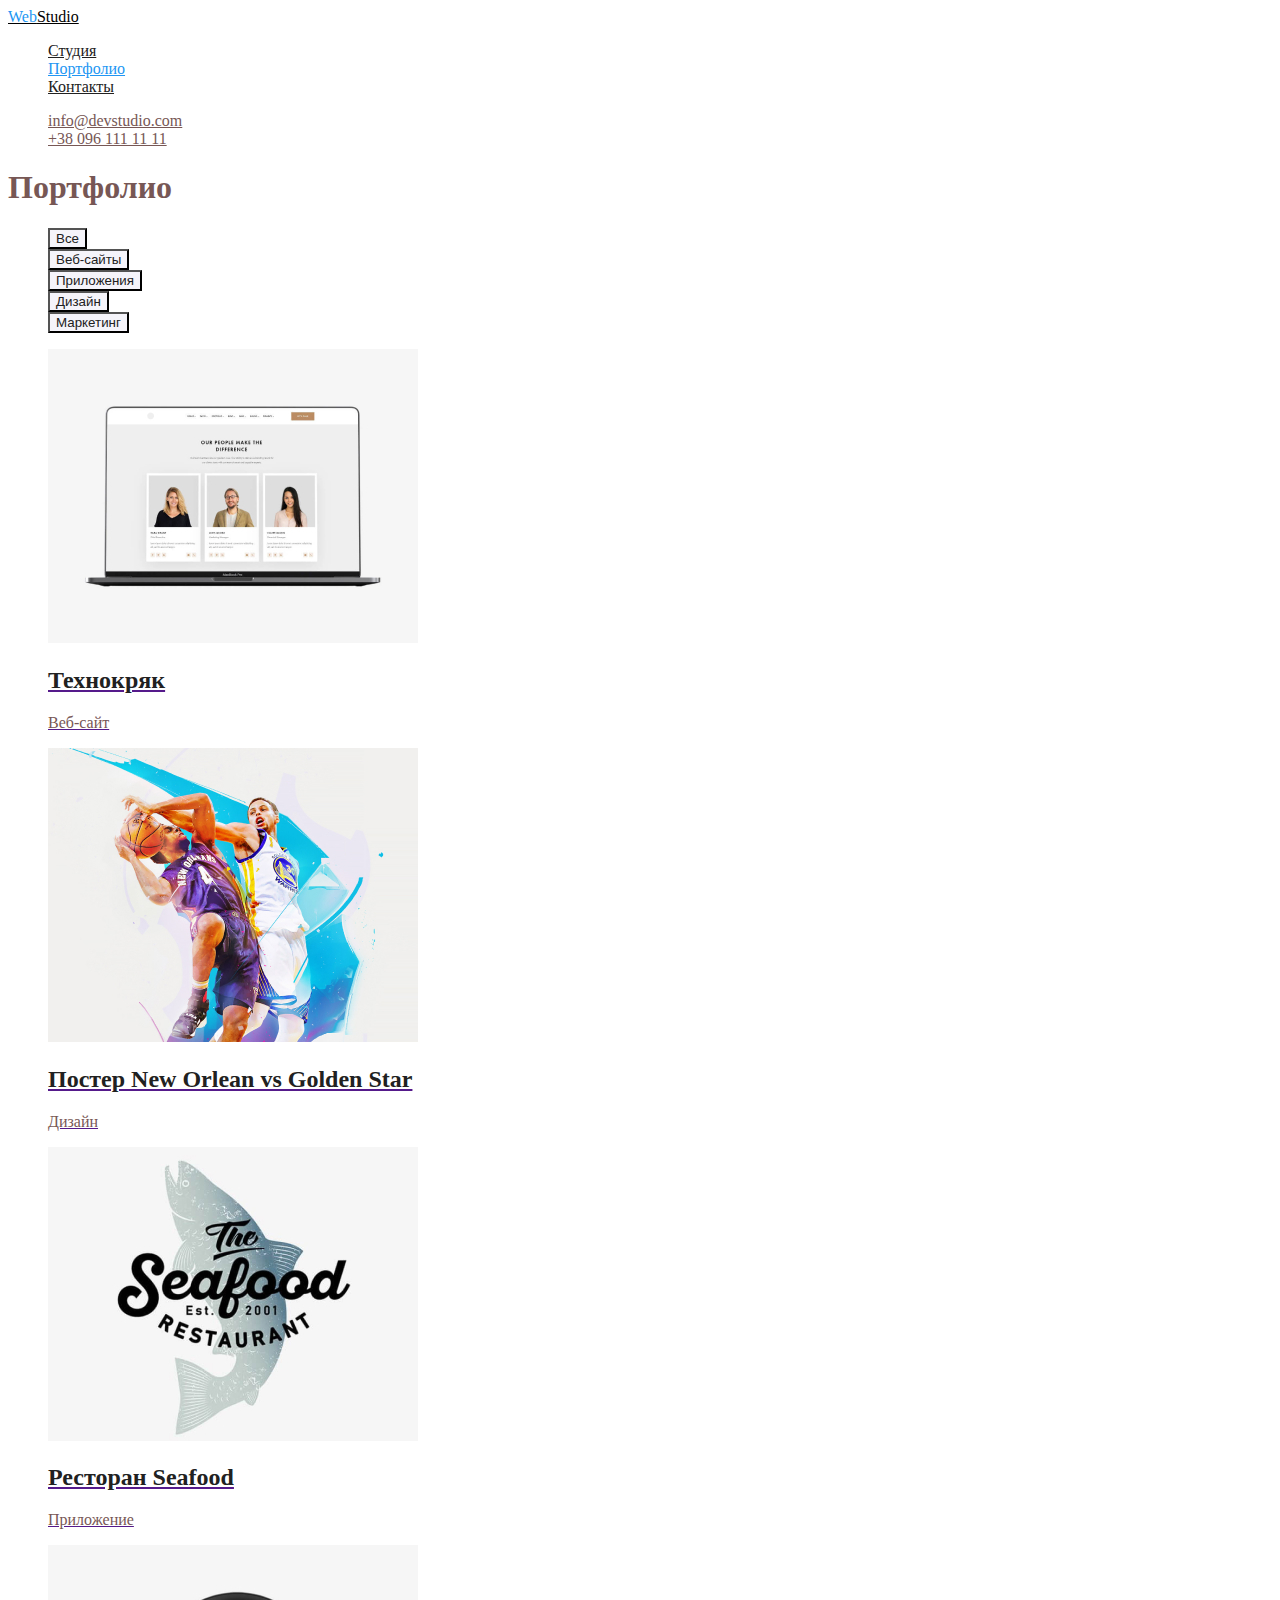
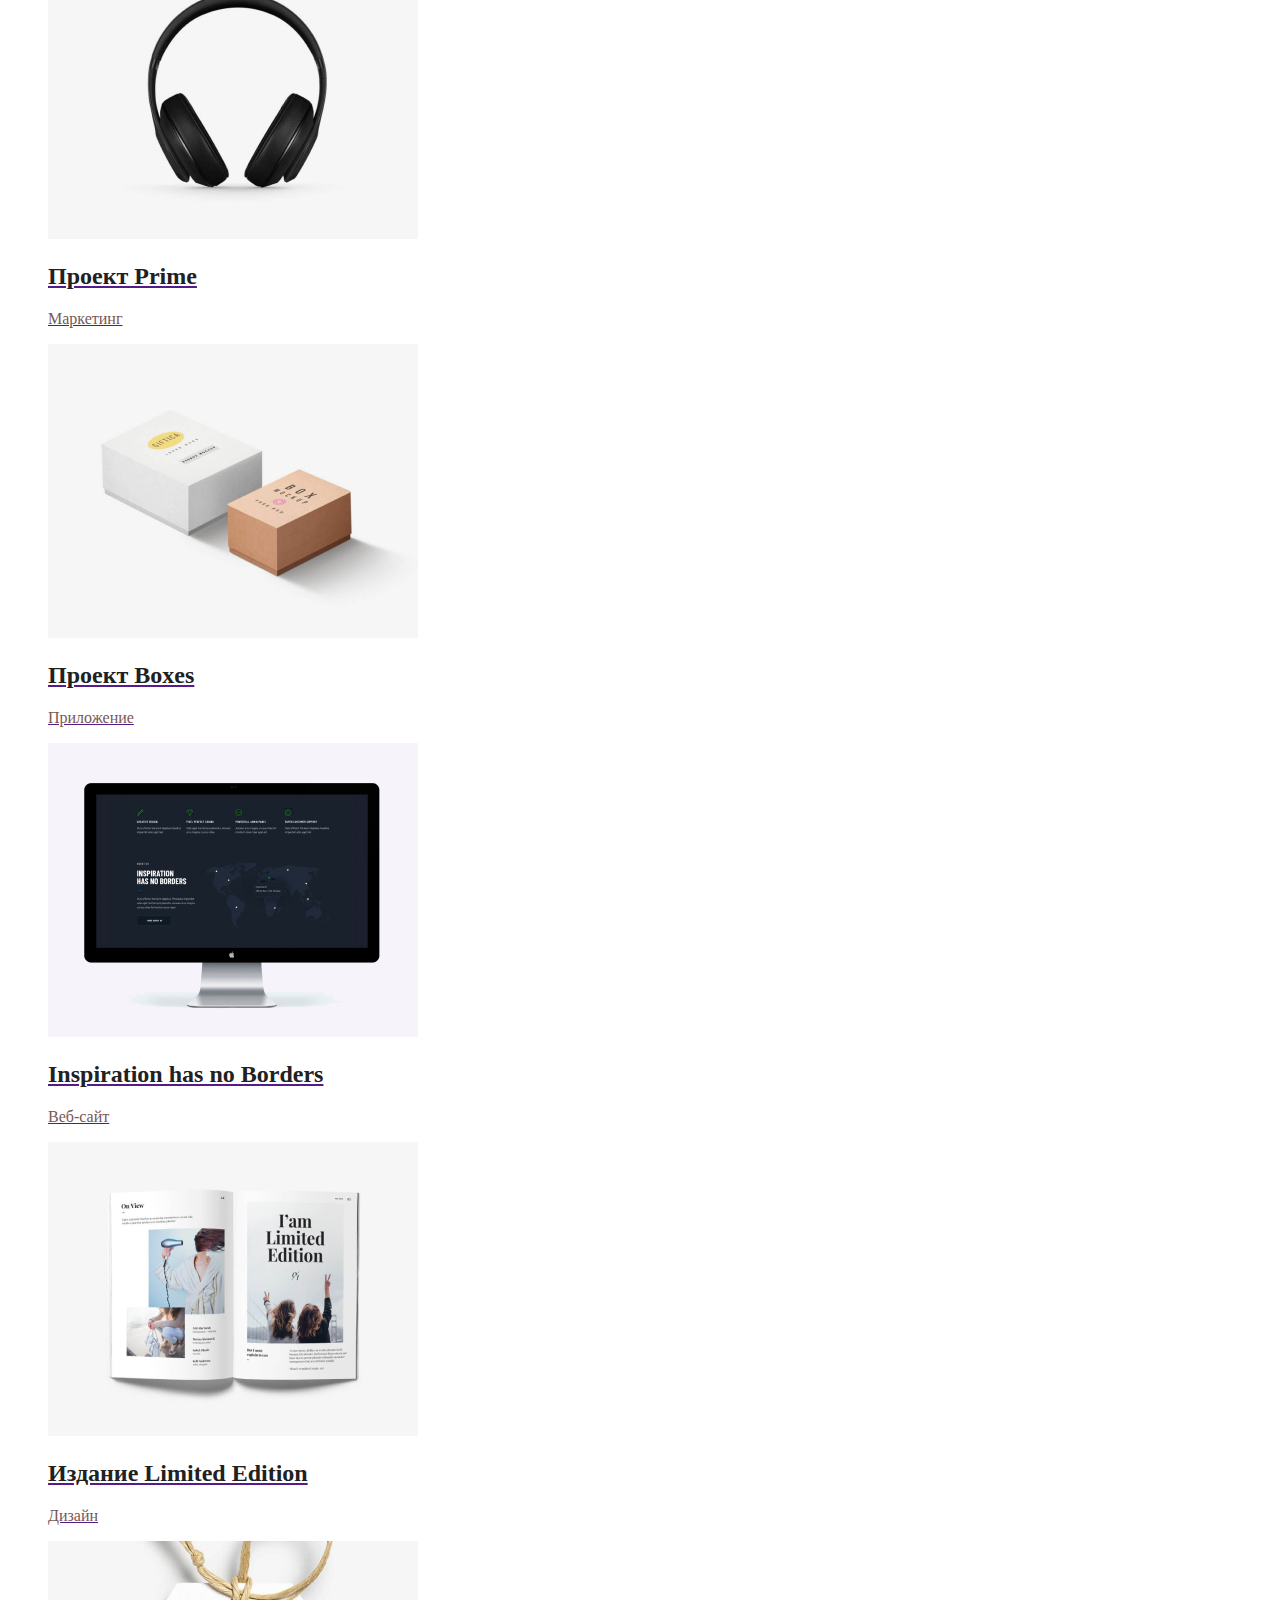
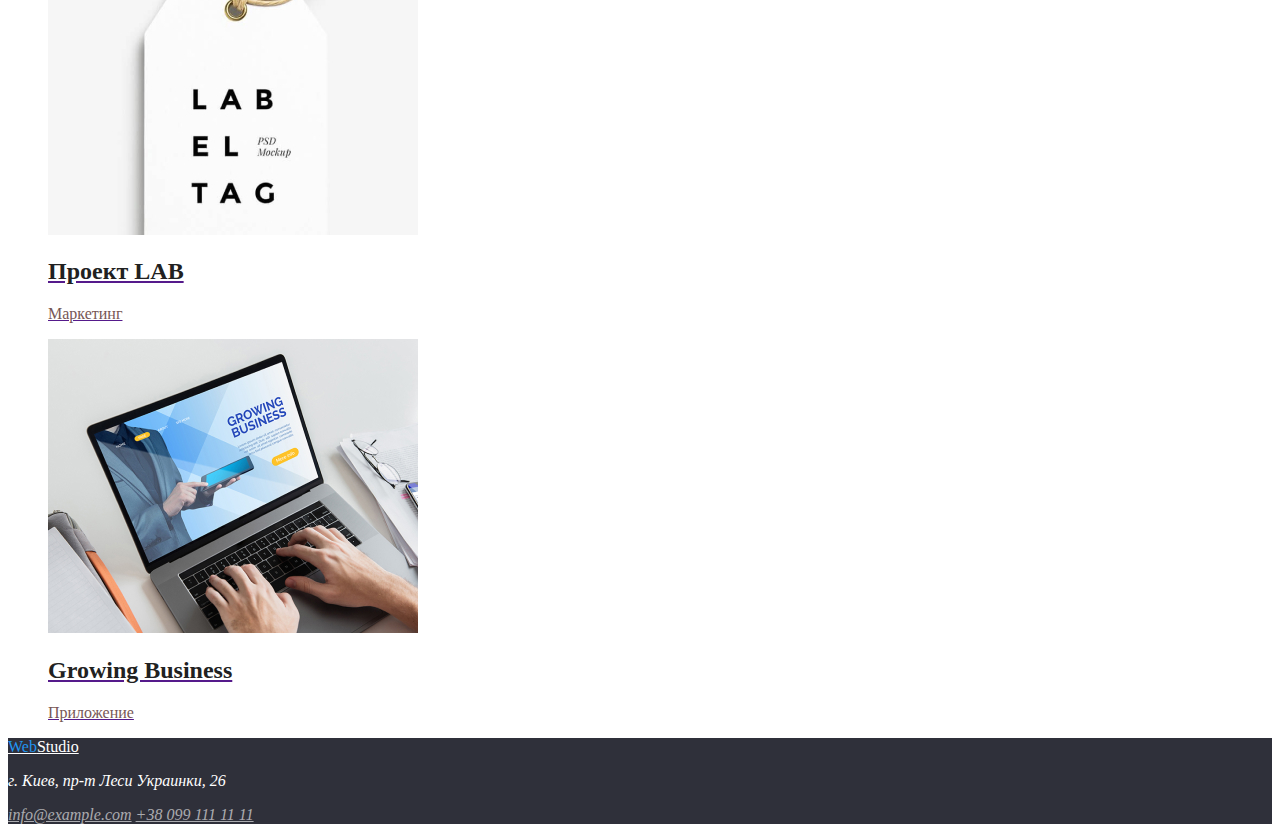
==== portfolio.html @ 3e3773fa "css" ====
<!DOCTYPE html>
<html lang="ru">

<head>
  <meta charset="UTF-8" />
  <meta http-equiv="X-UA-Compatible" content="IE=edge" />
  <meta name="viewport" content="width=device-width, initial-scale=1.0" />
  <title>Portfolio</title>
  <link
    href="https://fonts.googleapis.com/css2?family=Montserrat:wght@400;700&family=Raleway:wght@700&family=Roboto:wght@400;500;700;900&display=swap"
    rel="stylesheet">
  <link rel="stylesheet" href="/scc/styles.css">
</head>

<body>
  <!--Header-->
  <header>
    <nav>
      <a href="./index.html" class="logo"><span class="web-logo">Web</span>Studio </a>
      <ul class="site-nav list ">
        <li><a href="./index.html" class="link">Студия</a></li>
        <li><a href="./portfolio.html" class="link current">Портфолио</a></li>
        <li><a href="" class="link">Контакты</a></li>
      </ul>
    </nav>
    <ul class="auth-nav list">
      <li><a href="mailto:info@devstudio.com" class="link">info@devstudio.com</a></li>
      <li><a href="tel:+380961111111" class="link">+38 096 111 11 11</a></li>
    </ul>
  </header>

  <!--Main-->
  <main>
    <section>
      <h1>Портфолио</h1>
      <ul class="main-portfolio list">
        <li><button class="button-portfolio" type="button">Все</button></li>
        <li><button class="button-portfolio" type="button">Веб-сайты</button></li>
        <li><button class="button-portfolio" type="button">Приложения</button></li>
        <li><button class="button-portfolio" type="button">Дизайн</button></li>
        <li><button class="button-portfolio" type="button">Маркетинг</button></li>
      </ul>
    </section>

    <section>
      <ul class="project list">
        <li>
          <a href="">
            <img src="./images/technoquack.jpg" alt="Веб-сайт технокряк" width="370" />
            <h2 class="title">Технокряк</h2>
            <p class="project-text">Веб-сайт</p>
          </a>
        </li>
        <li>
          <a href="">
            <img src="./images/NewOrlean.jpg" alt="Баскетболисты" width="370" />
            <h2 class="title">Постер New Orlean vs Golden Star</h2>
            <p class="project-text">Дизайн</p>
          </a>
        </li>
        <li>
          <a href="">
            <img src="./images/Seafood.jpg" alt="Лого ресторана" width="370" />
            <h2 class="title">Ресторан Seafood</h2>
            <p class="project-text">Приложение</p>
          </a>
        </li>
        <li>
          <a href="">
            <img src="./images/Prime.jpg" alt="Наушники" width="370" />
            <h2 class="title">Проект Prime</h2>
            <p class="project-text">Маркетинг</p>
          </a>
        </li>
        <li>
          <a href="">
            <img src="./images/Boxes.jpg" alt="Коробки" width="370" />
            <h2 class="title">Проект Boxes</h2>
            <p class="project-text">Приложение</p>
          </a>
        </li>
        <li>
          <a href="">
            <img src="./images/Inspiration.jpg" alt="Веб-сайт" width="370" />
            <h2 class="title">Inspiration has no Borders</h2>
            <p class="project-text">Веб-сайт</p>
          </a>
        </li>
        <li>
          <a href="">
            <img src="./images/LimitedEdition.jpg" alt="Журнал" width="370" />
            <h2 class="title">Издание Limited Edition</h2>
            <p class="project-text">Дизайн</p>
          </a>
        </li>
        <li>
          <a href="">
            <img src="./images/Lab.jpg" alt="Ярлык" width="370" />
            <h2 class="title">Проект LAB</h2>
            <p class="project-text">Маркетинг</p>
          </a>
        </li>
        <li>
          <a href="">
            <img src="./images/GrowingBusiness.jpg" alt="Бизнес сайт" width="370" />
            <h2 class="title">Growing Business</h2>
            <p class="project-text">Приложение</p>
          </a>
        </li>
      </ul>
    </section>
  </main>

<!--footer-->
<footer class="footer">
  <a href="./index.html" class="logo"><span class="web-logo">Web</span>Studio </a>
  <address>
    <p class="text-footer">г. Киев, пр-т Леси Украинки, 26</p>
    <a href="info@example.com" class="contact-footer">info@example.com</a>
    <a href="tel:+380991111111" class="contact-footer">+38 099 111 11 11</a>
  </address>
</footer>
</body>

</html>
---- scc/styles.css ----
/* Цвет основного теста #775755; */
/* Вторичный цвет текста #212121 */
/* Цвет акцент #2196F3 */
/* Белый цвет #FFFFFF */
/*Цвет адресса в подвале rgba(255, 255, 255, 0.6); */
/* Вторичный цвет фона #2F303A; */
:root{
    --primery-text-color: #775755;
    --title-text-color: #212121;
    --accent-color: #2196F3;
    --accent-bgc: #2F303A;
    --white-color: #FFFFFF;
}

body{
background-color: var(--white-color);
color: var(--primery-text-color)
}
.list{
    list-style: none;
}

/* Logo */
.web-logo{
    color: var(--accent-color);
}
.logo{
    color: #000000;
}
footer > .logo{
    color: var(--white-color);
}

/* Navigation */
.site-nav .link{
    color: var(--title-text-color);
}
.site-nav .link:hover, .site-nav .link:focus,
.auth-nav .link:hover, .auth-nav .link:focus{
    color: var(--accent-color);
}
.auth-nav .link{
    color: var(--primery-text-color);
}
.site-nav .link.current{
    color: var(--accent-color);
}

/* Hero */
.hero-title{
    color: var(--white-color);
}
.hero{
    background-color: var(--accent-bgc);
}
.button-hero{
     color: var(--white-color);
    background-color: var(--accent-color);
}

/* Section */
.title{
    color: var(--title-text-color);
}

/* Features list */
.features{

}

/* Work box */
.work{

}

/* Team */
.team{

}

/* Main portfolio */
.button-portfolio{
    color: var(--title-text-color);
    background-color: #F5F4FA;;
}

/* Project portfolio */
.project-text{
    color: var(--primery-text-color);
}

/* Footer */
.footer{
background-color: var(--accent-bgc);
}
.text-footer{
    color: var(--white-color);
}
.contact-footer{
    color: rgba(255, 255, 255, 0.6);;
}
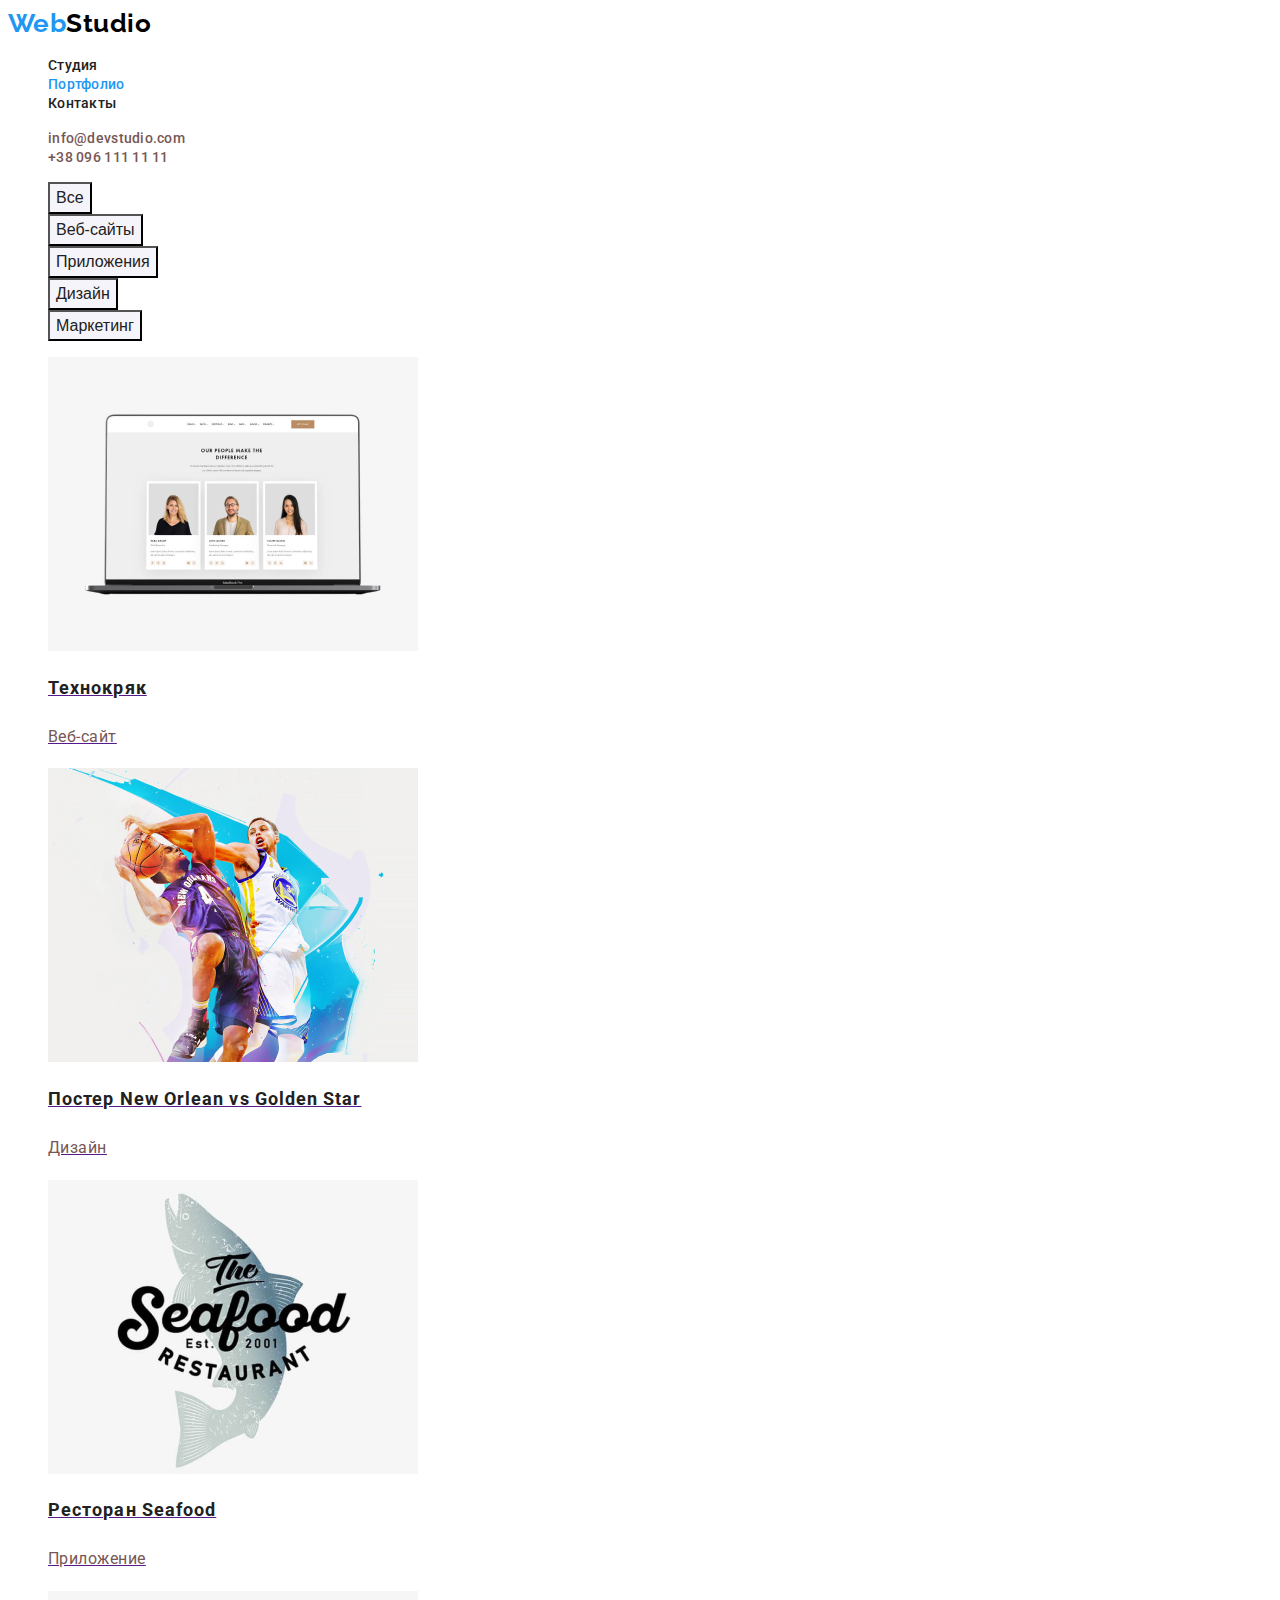
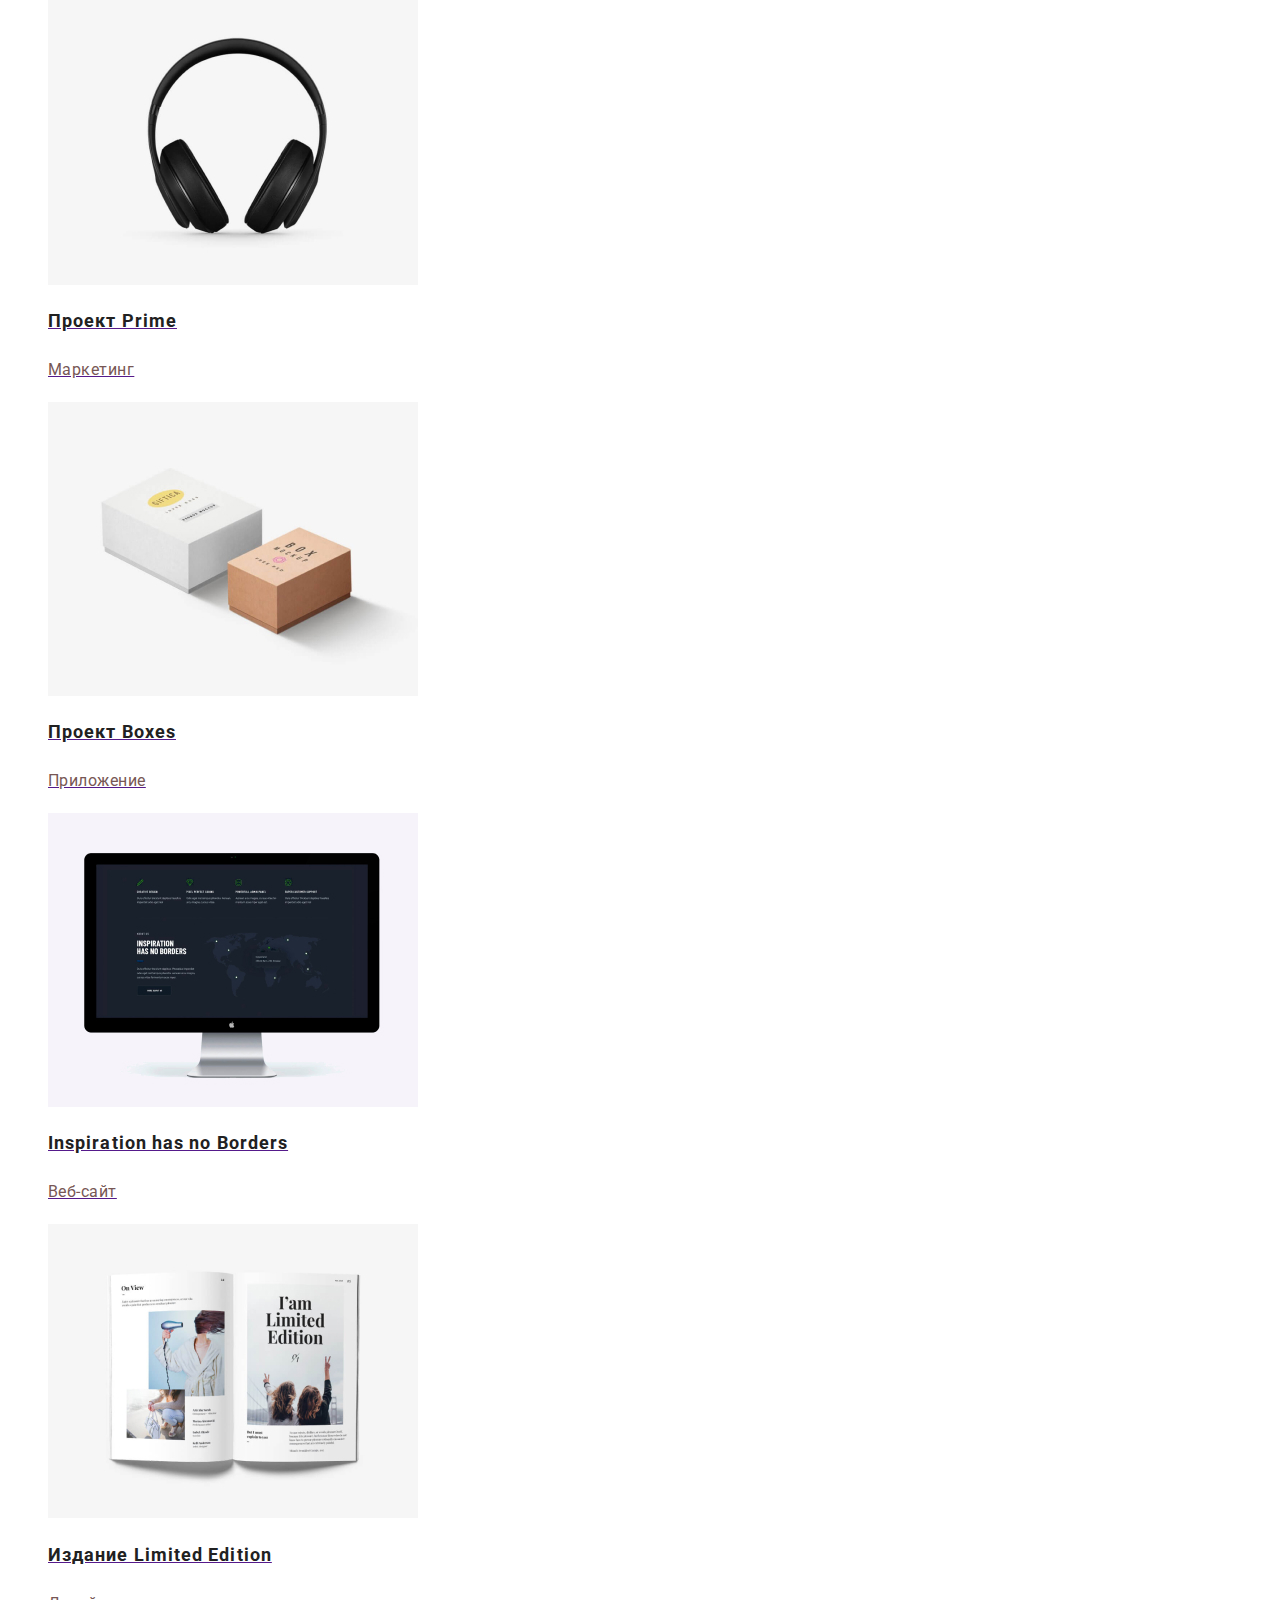
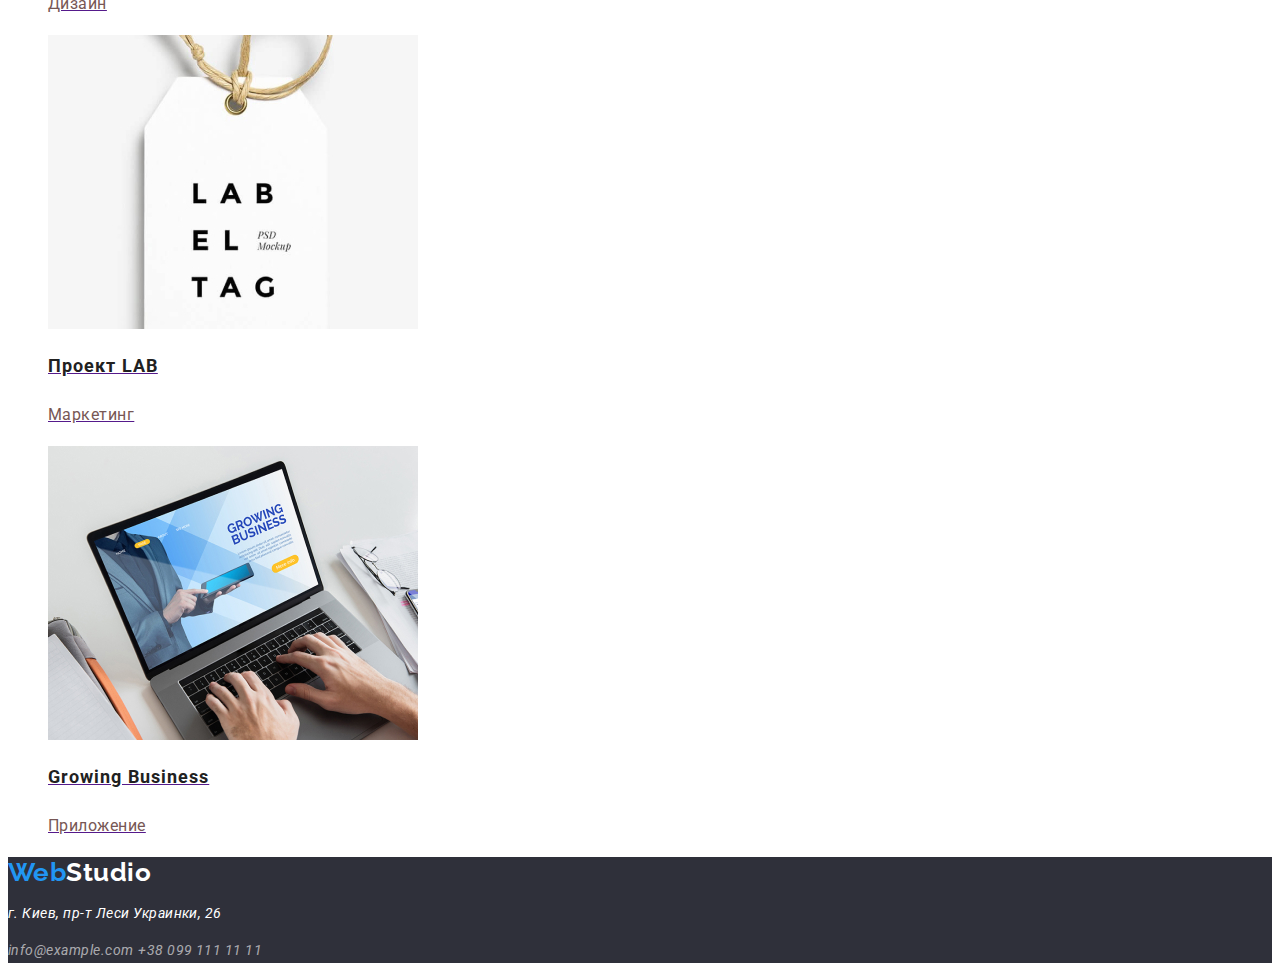
==== commit 8fb261ca: "stylesColorText" ====
--- a/portfolio.html
+++ b/portfolio.html
@@ -32,7 +32,7 @@
   <!--Main-->
   <main>
     <section>
-      <h1>Портфолио</h1>
+      <h1 class="visually-hidden">Портфолио</h1>
       <ul class="main-portfolio list">
         <li><button class="button-portfolio" type="button">Все</button></li>
         <li><button class="button-portfolio" type="button">Веб-сайты</button></li>
@@ -47,63 +47,63 @@
         <li>
           <a href="">
             <img src="./images/technoquack.jpg" alt="Веб-сайт технокряк" width="370" />
-            <h2 class="title">Технокряк</h2>
+            <h2 class="project-title">Технокряк</h2>
             <p class="project-text">Веб-сайт</p>
           </a>
         </li>
         <li>
           <a href="">
             <img src="./images/NewOrlean.jpg" alt="Баскетболисты" width="370" />
-            <h2 class="title">Постер New Orlean vs Golden Star</h2>
+            <h2 class="project-title">Постер New Orlean vs Golden Star</h2>
             <p class="project-text">Дизайн</p>
           </a>
         </li>
         <li>
           <a href="">
             <img src="./images/Seafood.jpg" alt="Лого ресторана" width="370" />
-            <h2 class="title">Ресторан Seafood</h2>
+            <h2 class="project-title">Ресторан Seafood</h2>
             <p class="project-text">Приложение</p>
           </a>
         </li>
         <li>
           <a href="">
             <img src="./images/Prime.jpg" alt="Наушники" width="370" />
-            <h2 class="title">Проект Prime</h2>
+            <h2 class="project-title">Проект Prime</h2>
             <p class="project-text">Маркетинг</p>
           </a>
         </li>
         <li>
           <a href="">
             <img src="./images/Boxes.jpg" alt="Коробки" width="370" />
-            <h2 class="title">Проект Boxes</h2>
+            <h2 class="project-title">Проект Boxes</h2>
             <p class="project-text">Приложение</p>
           </a>
         </li>
         <li>
           <a href="">
             <img src="./images/Inspiration.jpg" alt="Веб-сайт" width="370" />
-            <h2 class="title">Inspiration has no Borders</h2>
+            <h2 class="project-title">Inspiration has no Borders</h2>
             <p class="project-text">Веб-сайт</p>
           </a>
         </li>
         <li>
           <a href="">
             <img src="./images/LimitedEdition.jpg" alt="Журнал" width="370" />
-            <h2 class="title">Издание Limited Edition</h2>
+            <h2 class="project-title">Издание Limited Edition</h2>
             <p class="project-text">Дизайн</p>
           </a>
         </li>
         <li>
           <a href="">
             <img src="./images/Lab.jpg" alt="Ярлык" width="370" />
-            <h2 class="title">Проект LAB</h2>
+            <h2 class="project-title">Проект LAB</h2>
             <p class="project-text">Маркетинг</p>
           </a>
         </li>
         <li>
           <a href="">
             <img src="./images/GrowingBusiness.jpg" alt="Бизнес сайт" width="370" />
-            <h2 class="title">Growing Business</h2>
+            <h2 class="project-title">Growing Business</h2>
             <p class="project-text">Приложение</p>
           </a>
         </li>
@@ -111,15 +111,15 @@
     </section>
   </main>
 
-<!--footer-->
-<footer class="footer">
-  <a href="./index.html" class="logo"><span class="web-logo">Web</span>Studio </a>
-  <address>
-    <p class="text-footer">г. Киев, пр-т Леси Украинки, 26</p>
-    <a href="info@example.com" class="contact-footer">info@example.com</a>
-    <a href="tel:+380991111111" class="contact-footer">+38 099 111 11 11</a>
-  </address>
-</footer>
+  <!--footer-->
+  <footer class="footer">
+    <a href="./index.html" class="logo"><span class="web-logo">Web</span>Studio </a>
+    <address>
+      <p class="text-footer">г. Киев, пр-т Леси Украинки, 26</p>
+      <a href="info@example.com" class="contact-footer">info@example.com</a>
+      <a href="tel:+380991111111" class="contact-footer">+38 099 111 11 11</a>
+    </address>
+  </footer>
 </body>
 
 </html>--- a/scc/styles.css
+++ b/scc/styles.css
@@ -4,7 +4,7 @@
 /* Белый цвет #FFFFFF */
 /*Цвет адресса в подвале rgba(255, 255, 255, 0.6); */
 /* Вторичный цвет фона #2F303A; */
-:root{
+:root {
     --primery-text-color: #775755;
     --title-text-color: #212121;
     --accent-color: #2196F3;
@@ -12,90 +12,183 @@
     --white-color: #FFFFFF;
 }
 
-body{
-background-color: var(--white-color);
-color: var(--primery-text-color)
+body {
+    background-color: var(--white-color);
+    color: var(--primery-text-color);
+    font-family: Roboto, sans-serif;
+    letter-spacing: 0.03em;
 }
-.list{
+
+.visually-hidden {
+    position: absolute;
+    white-space: nowrap;
+    width: 1px;
+    height: 1px;
+    overflow: hidden;
+    border: 0;
+    padding: 0;
+    clip: rect(0 0 0 0);
+    clip-path: inset(50%);
+    margin: -1px;
+}
+
+
+.list {
     list-style: none;
 }
 
+.title {
+    color: var(--title-text-color);
+}
+
 /* Logo */
-.web-logo{
+.web-logo {
     color: var(--accent-color);
 }
-.logo{
+
+.logo {
     color: #000000;
+    font-family: Raleway, sans-serif;
+    font-weight: 700;
+    font-size: 26px;
+    line-height: 1.19;
+    text-decoration: none;
 }
-footer > .logo{
+
+footer>.logo {
     color: var(--white-color);
 }
 
 /* Navigation */
-.site-nav .link{
+.site-nav .link {
     color: var(--title-text-color);
+    font-weight: 500;
+    font-size: 14px;
+    line-height: 1.14;
+    letter-spacing: 0.02em;
+    text-decoration: none;
 }
-.site-nav .link:hover, .site-nav .link:focus,
-.auth-nav .link:hover, .auth-nav .link:focus{
+
+.site-nav .link:hover,
+.site-nav .link:focus,
+.auth-nav .link:hover,
+.auth-nav .link:focus {
     color: var(--accent-color);
 }
-.auth-nav .link{
+
+.auth-nav .link {
     color: var(--primery-text-color);
+    font-weight: 500;
+    font-size: 14px;
+    line-height: 1.14;
+    letter-spacing: 0.02em;
+    text-decoration: none;
 }
-.site-nav .link.current{
+
+.site-nav .link.current {
     color: var(--accent-color);
 }
 
 /* Hero */
-.hero-title{
+.hero-title {
     color: var(--white-color);
+    font-weight: 900;
+    font-size: 44px;
+    line-height: 1.36;
+    text-align: center;
+    letter-spacing: 0.06em;
 }
-.hero{
+
+.hero {
     background-color: var(--accent-bgc);
 }
-.button-hero{
-     color: var(--white-color);
+
+.button-hero {
+    color: var(--white-color);
+    background-color: var(--accent-color);
+    font-weight: 700;
+    font-size: 16px;
+    line-height: 1.87;
+    display: flex;
+    align-items: center;
+    text-align: center;
+    letter-spacing: 0.06em;
+}
+
+/* Section Features */
+.features .title {
+    font-weight: 700;
+    font-size: 14px;
+    line-height: 1.14;
+}
+
+.features-text {
+    font-size: 14px;
+    line-height: 1.71;
+}
+
+
+/* Work box */
+.work .title {
+    font-size: 36px;
+    line-height: 1.17;
+}
+
+/* Team */
+.team .title {
+    font-weight: 500;
+    font-size: 16px;
+    line-height: 1.19;
+}
+
+.team-text {
+    font-size: 16px;
+    line-height: 1.19;
+}
+
+
+/* Main portfolio */
+.button-portfolio {
+    color: var(--title-text-color);
+    background-color: #F5F4FA;
+    font-weight: 500;
+    font-size: 16px;
+    line-height: 1.62;
+}
+
+.button-portfolio:hover,
+.button-portfolio:focus {
     background-color: var(--accent-color);
 }
 
-/* Section */
-.title{
+/* Project portfolio */
+.project-title {
     color: var(--title-text-color);
+    font-size: 18px;
+    line-height: 2;
+    letter-spacing: 0.06em;
 }
 
-/* Features list */
-.features{
-
-}
-
-/* Work box */
-.work{
-
-}
-
-/* Team */
-.team{
-
-}
-
-/* Main portfolio */
-.button-portfolio{
-    color: var(--title-text-color);
-    background-color: #F5F4FA;;
-}
-
-/* Project portfolio */
-.project-text{
+.project-text {
     color: var(--primery-text-color);
+    font-size: 16px;
+    line-height: 1.88;
 }
 
 /* Footer */
-.footer{
-background-color: var(--accent-bgc);
+.footer {
+    background-color: var(--accent-bgc);
 }
-.text-footer{
+
+.text-footer {
     color: var(--white-color);
+    font-size: 14px;
+    line-height: 1.71;
 }
-.contact-footer{
-    color: rgba(255, 255, 255, 0.6);;
+
+.contact-footer {
+    color: rgba(255, 255, 255, 0.6);
+    font-size: 14px;
+    line-height: 1.71;
+    text-decoration: none;
 }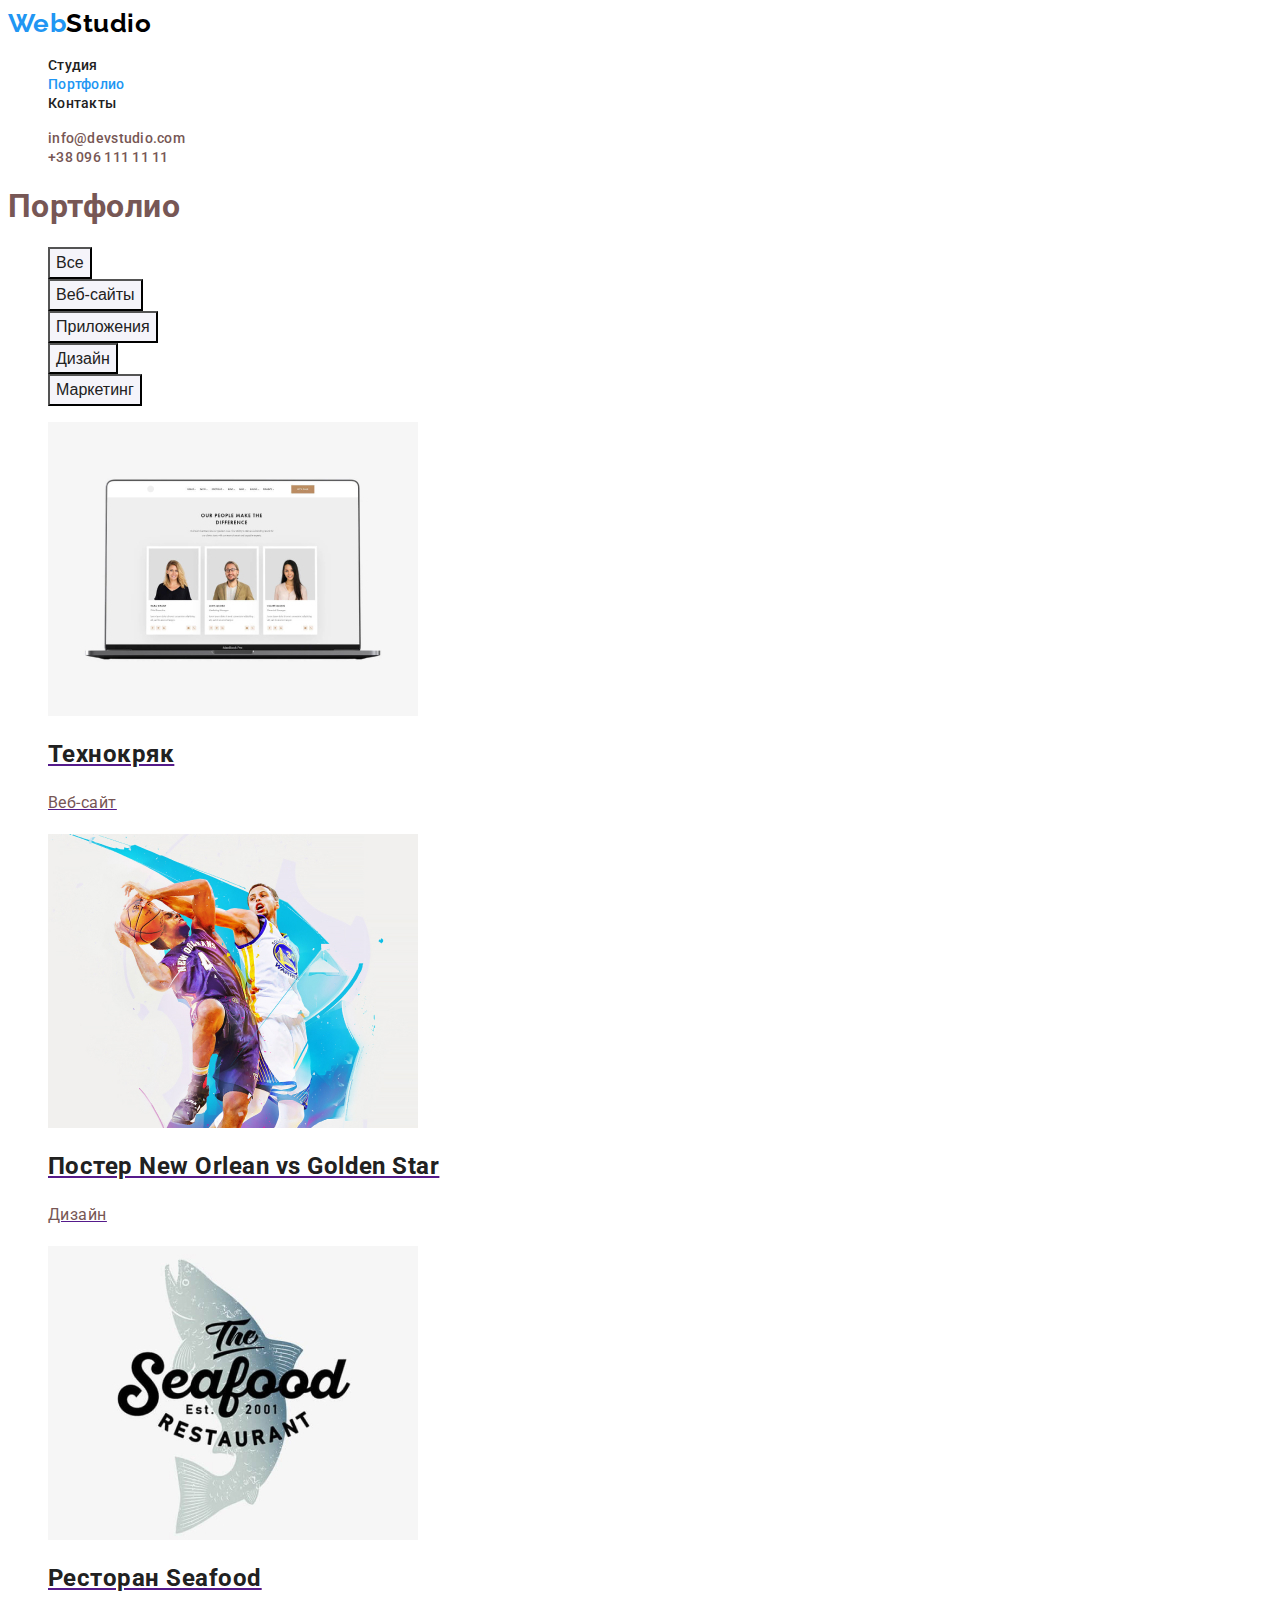
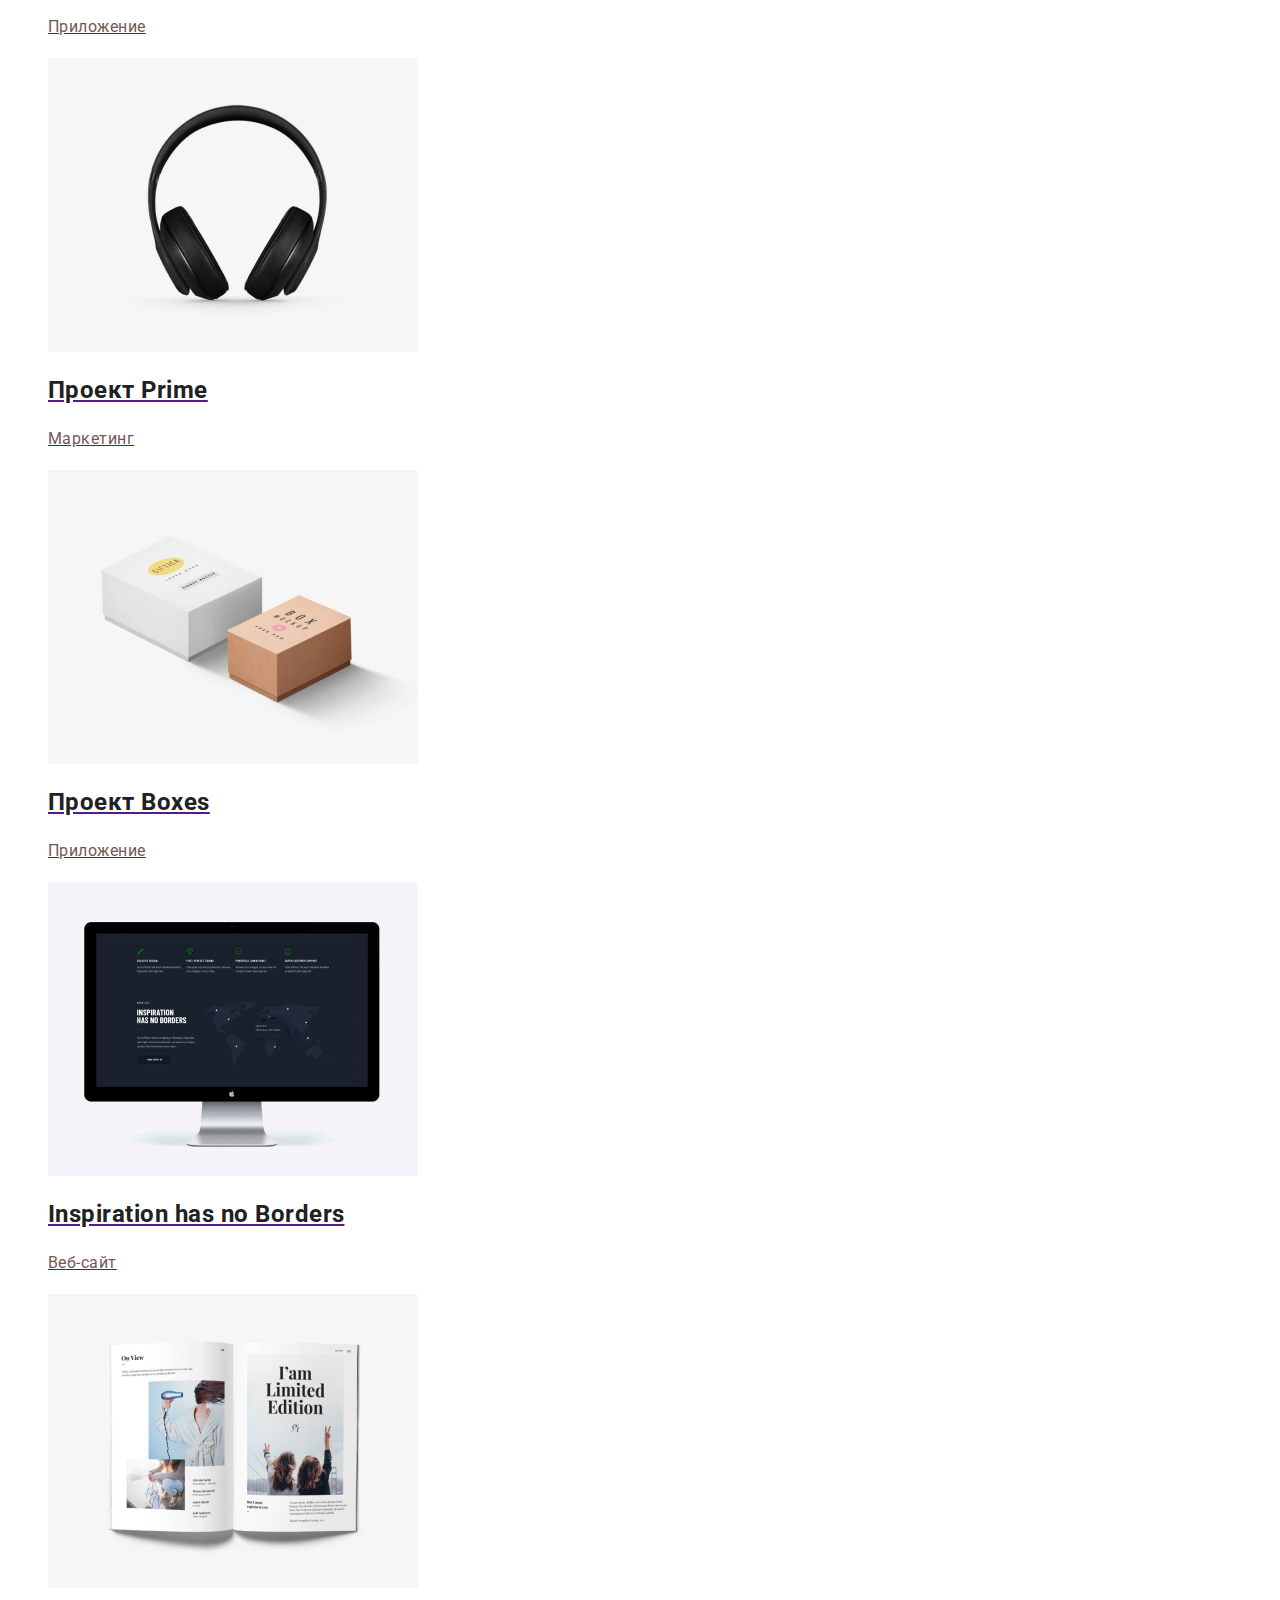
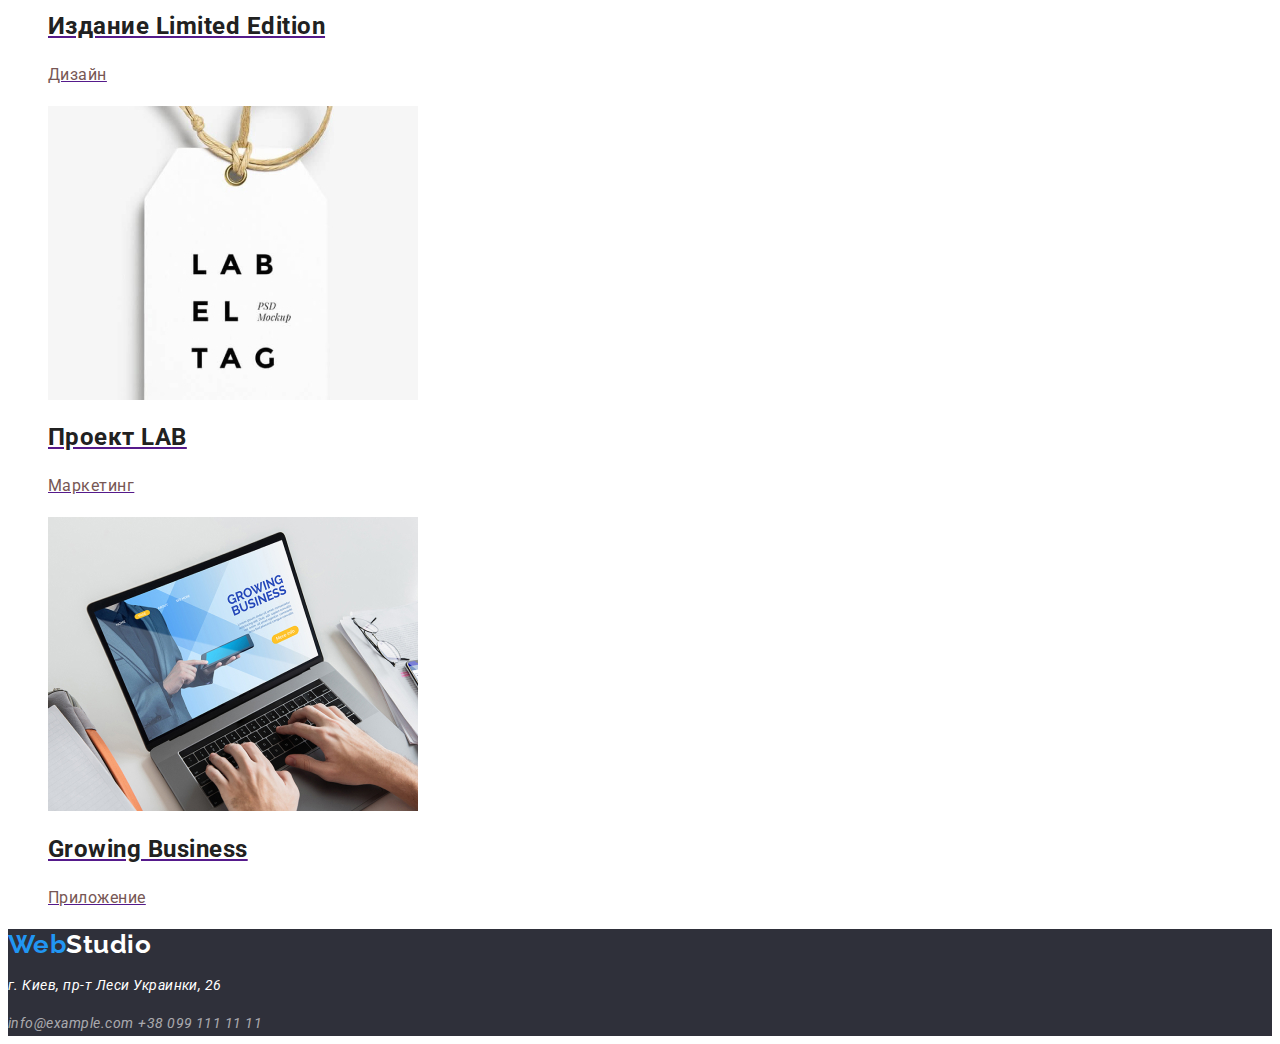
==== commit ffe78e79: "portfolio" ====
--- a/portfolio.html
+++ b/portfolio.html
@@ -9,7 +9,7 @@
   <link
     href="https://fonts.googleapis.com/css2?family=Montserrat:wght@400;700&family=Raleway:wght@700&family=Roboto:wght@400;500;700;900&display=swap"
     rel="stylesheet">
-  <link rel="stylesheet" href="/scc/styles.css">
+  <link rel="stylesheet" href="./scc/styles.css">
 </head>
 
 <body>
@@ -32,7 +32,7 @@
   <!--Main-->
   <main>
     <section>
-      <h1 class="visually-hidden">Портфолио</h1>
+      <h1>Портфолио</h1>
       <ul class="main-portfolio list">
         <li><button class="button-portfolio" type="button">Все</button></li>
         <li><button class="button-portfolio" type="button">Веб-сайты</button></li>
@@ -47,63 +47,63 @@
         <li>
           <a href="">
             <img src="./images/technoquack.jpg" alt="Веб-сайт технокряк" width="370" />
-            <h2 class="project-title">Технокряк</h2>
+            <h2 class="title">Технокряк</h2>
             <p class="project-text">Веб-сайт</p>
           </a>
         </li>
         <li>
           <a href="">
             <img src="./images/NewOrlean.jpg" alt="Баскетболисты" width="370" />
-            <h2 class="project-title">Постер New Orlean vs Golden Star</h2>
+            <h2 class="title">Постер New Orlean vs Golden Star</h2>
             <p class="project-text">Дизайн</p>
           </a>
         </li>
         <li>
           <a href="">
             <img src="./images/Seafood.jpg" alt="Лого ресторана" width="370" />
-            <h2 class="project-title">Ресторан Seafood</h2>
+            <h2 class="title">Ресторан Seafood</h2>
             <p class="project-text">Приложение</p>
           </a>
         </li>
         <li>
           <a href="">
             <img src="./images/Prime.jpg" alt="Наушники" width="370" />
-            <h2 class="project-title">Проект Prime</h2>
+            <h2 class="title">Проект Prime</h2>
             <p class="project-text">Маркетинг</p>
           </a>
         </li>
         <li>
           <a href="">
             <img src="./images/Boxes.jpg" alt="Коробки" width="370" />
-            <h2 class="project-title">Проект Boxes</h2>
+            <h2 class="title">Проект Boxes</h2>
             <p class="project-text">Приложение</p>
           </a>
         </li>
         <li>
           <a href="">
             <img src="./images/Inspiration.jpg" alt="Веб-сайт" width="370" />
-            <h2 class="project-title">Inspiration has no Borders</h2>
+            <h2 class="title">Inspiration has no Borders</h2>
             <p class="project-text">Веб-сайт</p>
           </a>
         </li>
         <li>
           <a href="">
             <img src="./images/LimitedEdition.jpg" alt="Журнал" width="370" />
-            <h2 class="project-title">Издание Limited Edition</h2>
+            <h2 class="title">Издание Limited Edition</h2>
             <p class="project-text">Дизайн</p>
           </a>
         </li>
         <li>
           <a href="">
             <img src="./images/Lab.jpg" alt="Ярлык" width="370" />
-            <h2 class="project-title">Проект LAB</h2>
+            <h2 class="title">Проект LAB</h2>
             <p class="project-text">Маркетинг</p>
           </a>
         </li>
         <li>
           <a href="">
             <img src="./images/GrowingBusiness.jpg" alt="Бизнес сайт" width="370" />
-            <h2 class="project-title">Growing Business</h2>
+            <h2 class="title">Growing Business</h2>
             <p class="project-text">Приложение</p>
           </a>
         </li>
@@ -111,15 +111,15 @@
     </section>
   </main>
 
-  <!--footer-->
-  <footer class="footer">
-    <a href="./index.html" class="logo"><span class="web-logo">Web</span>Studio </a>
-    <address>
-      <p class="text-footer">г. Киев, пр-т Леси Украинки, 26</p>
-      <a href="info@example.com" class="contact-footer">info@example.com</a>
-      <a href="tel:+380991111111" class="contact-footer">+38 099 111 11 11</a>
-    </address>
-  </footer>
+<!--footer-->
+<footer class="footer">
+  <a href="./index.html" class="logo"><span class="web-logo">Web</span>Studio </a>
+  <address>
+    <p class="text-footer">г. Киев, пр-т Леси Украинки, 26</p>
+    <a href="info@example.com" class="contact-footer">info@example.com</a>
+    <a href="tel:+380991111111" class="contact-footer">+38 099 111 11 11</a>
+  </address>
+</footer>
 </body>
 
 </html>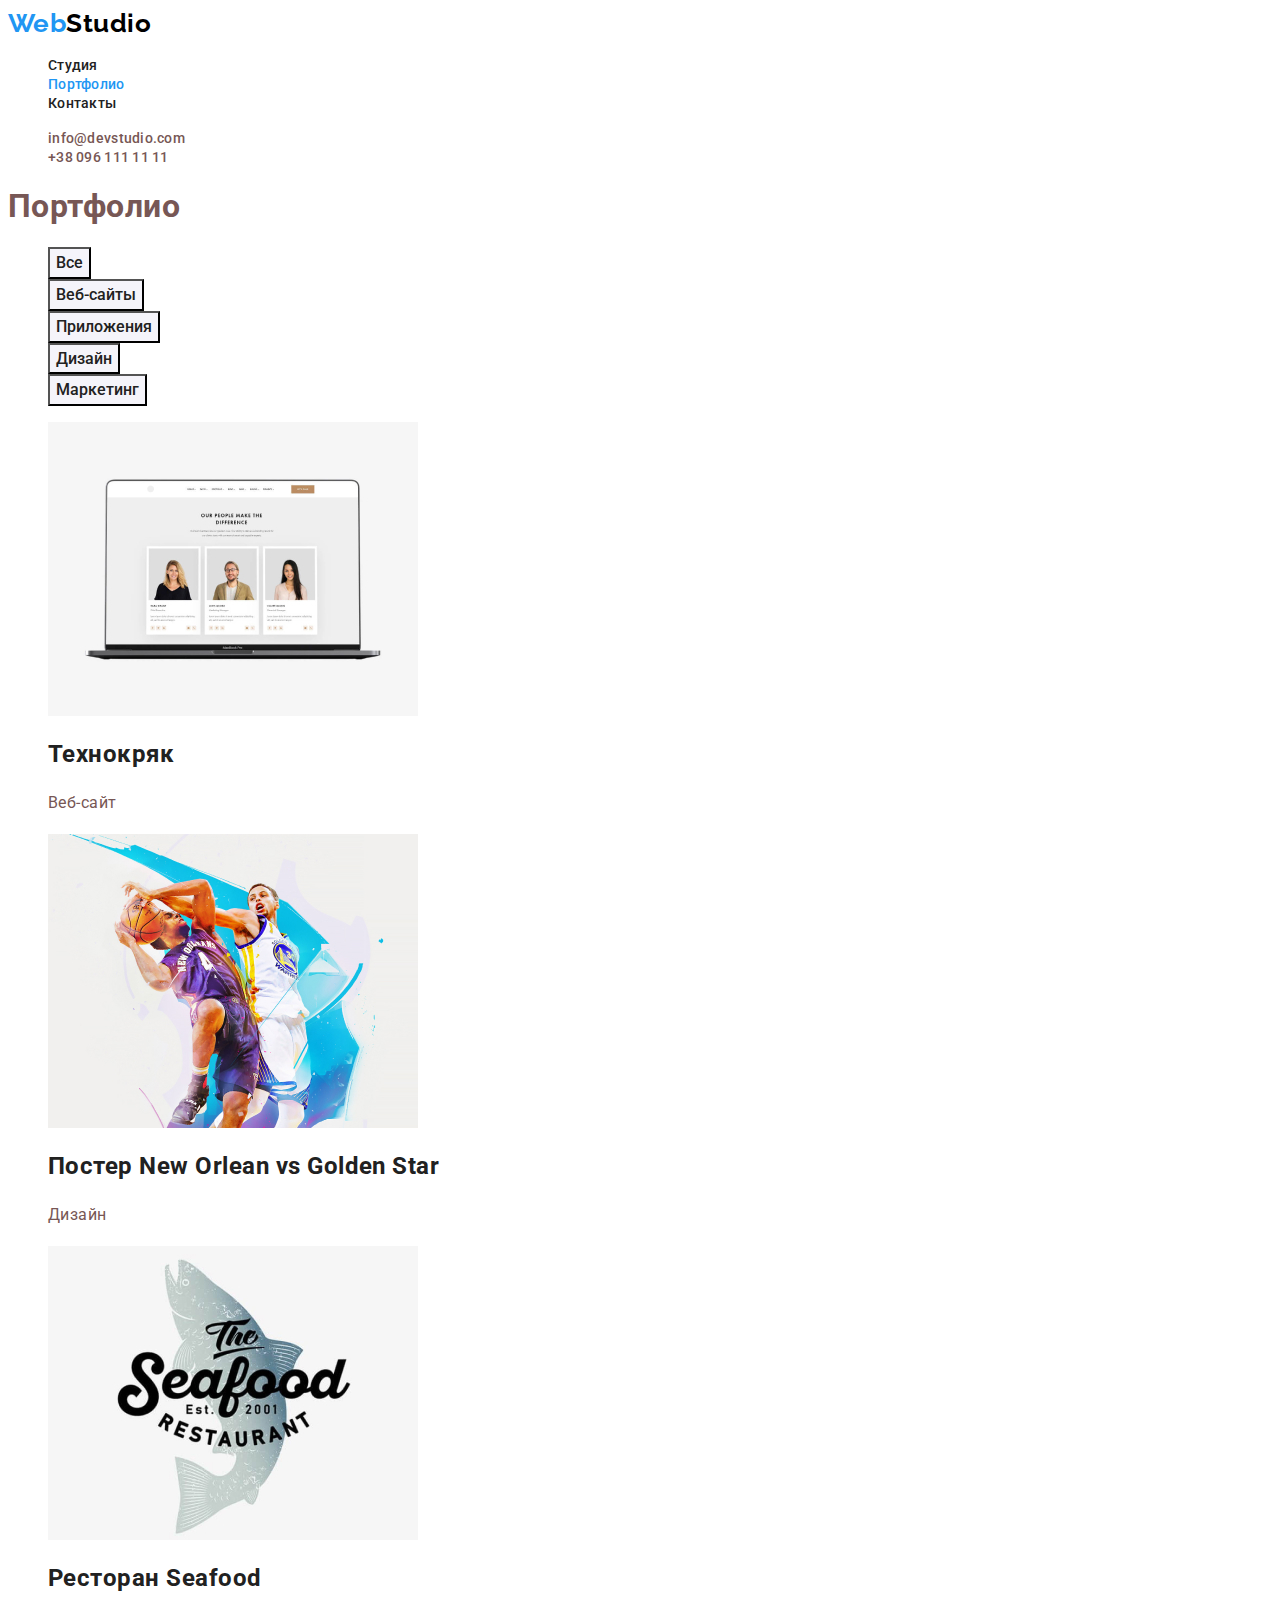
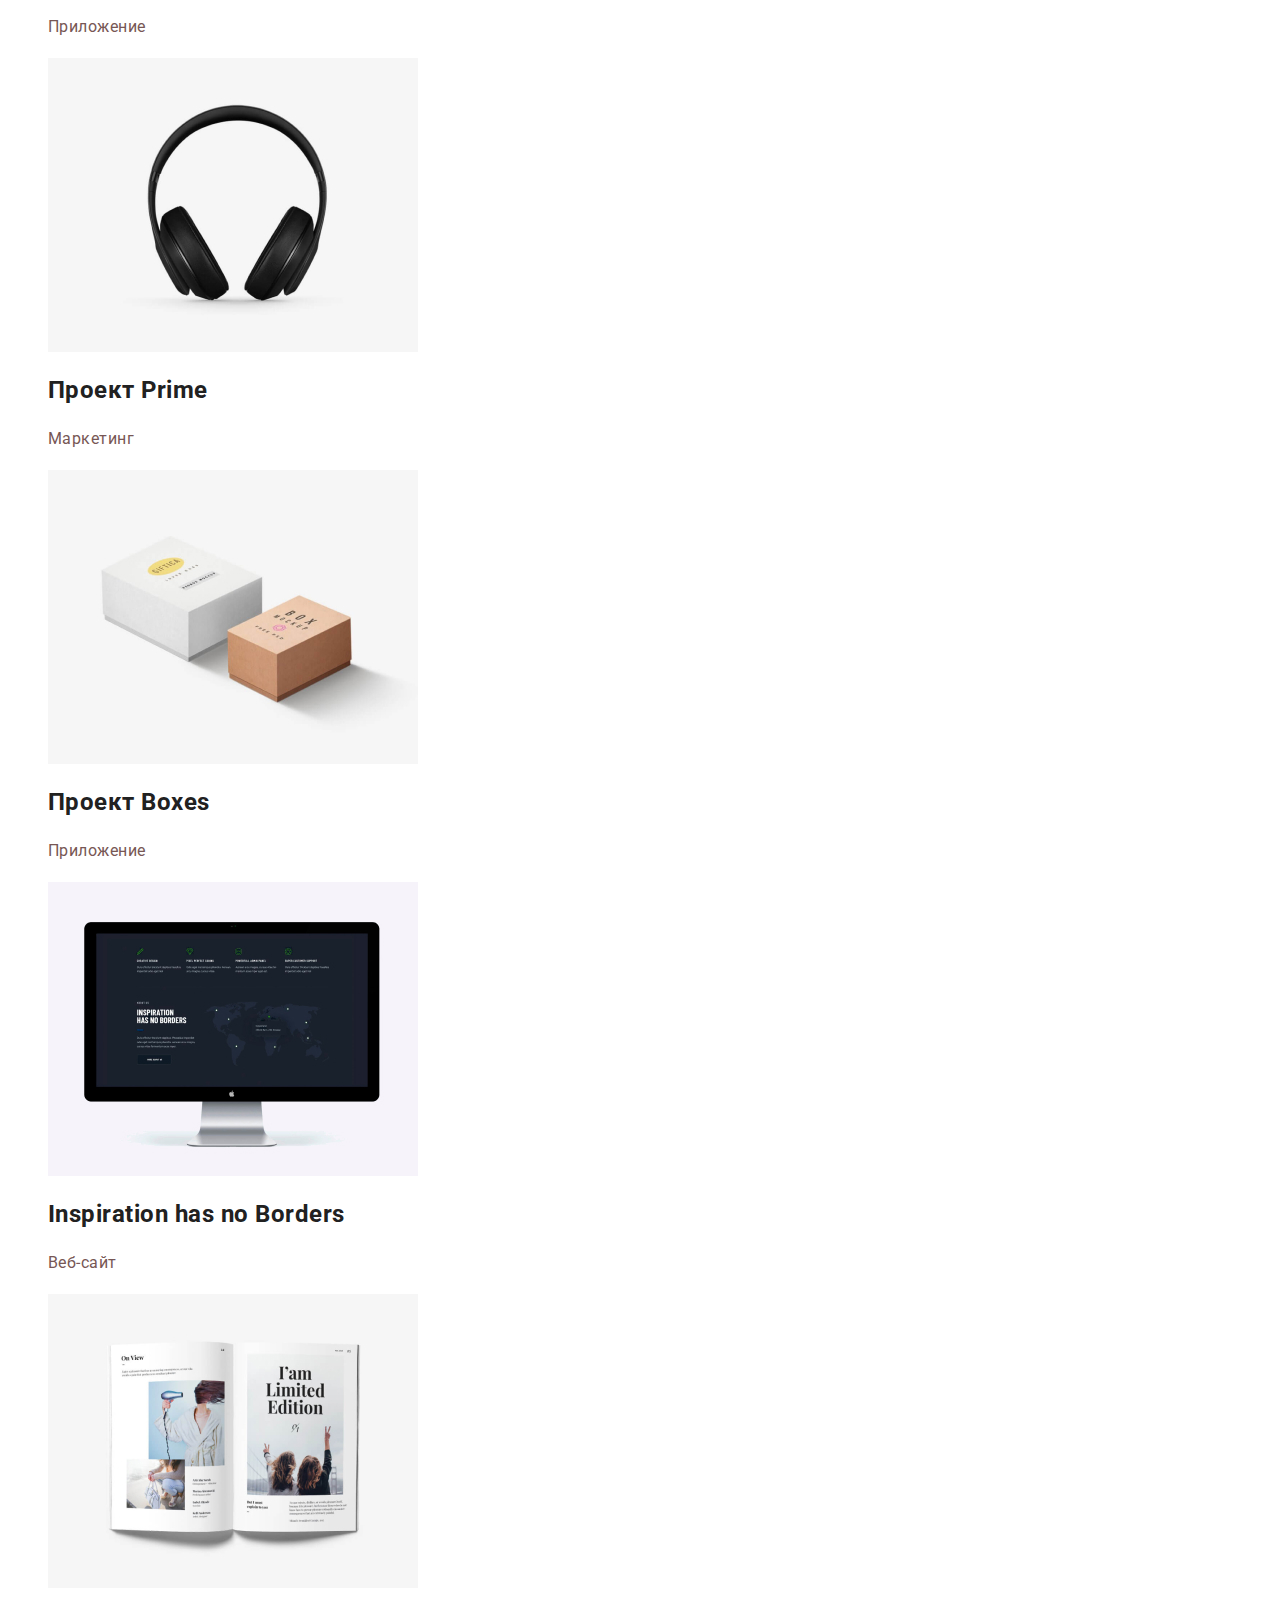
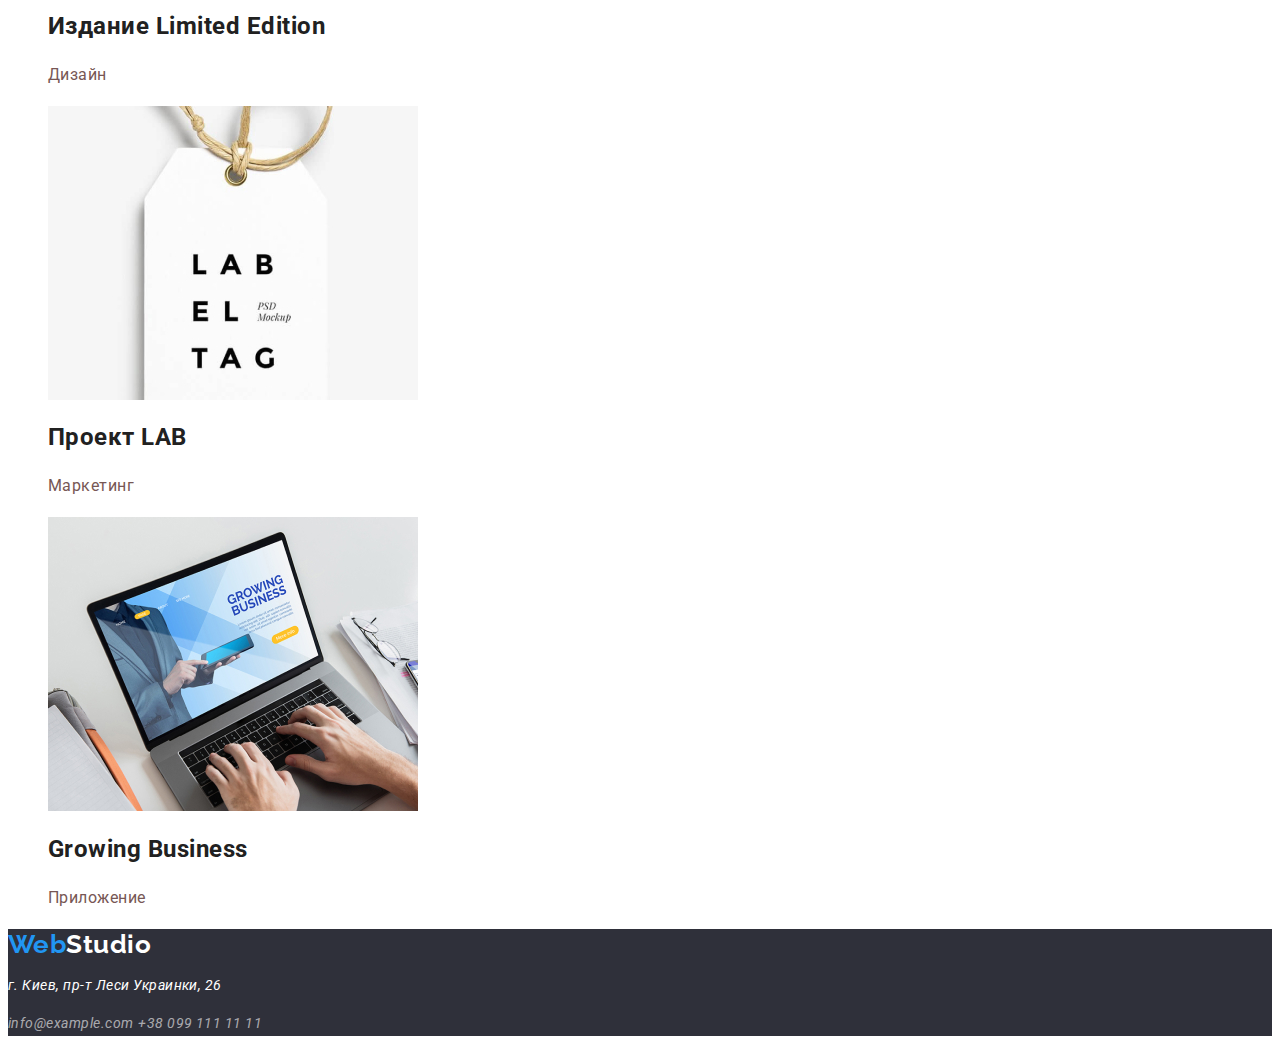
==== commit c03813a1: "Work on bugs" ====
--- a/portfolio.html
+++ b/portfolio.html
@@ -16,7 +16,7 @@
   <!--Header-->
   <header>
     <nav>
-      <a href="./index.html" class="logo"><span class="web-logo">Web</span>Studio </a>
+      <a href="./index.html" class="logo link"><span class="web-logo">Web</span>Studio </a>
       <ul class="site-nav list ">
         <li><a href="./index.html" class="link">Студия</a></li>
         <li><a href="./portfolio.html" class="link current">Портфолио</a></li>
@@ -40,68 +40,66 @@
         <li><button class="button-portfolio" type="button">Дизайн</button></li>
         <li><button class="button-portfolio" type="button">Маркетинг</button></li>
       </ul>
-    </section>
 
-    <section>
       <ul class="project list">
         <li>
-          <a href="">
+          <a class="link" href="">
             <img src="./images/technoquack.jpg" alt="Веб-сайт технокряк" width="370" />
             <h2 class="title">Технокряк</h2>
             <p class="project-text">Веб-сайт</p>
           </a>
         </li>
         <li>
-          <a href="">
+          <a class="link" href="">
             <img src="./images/NewOrlean.jpg" alt="Баскетболисты" width="370" />
             <h2 class="title">Постер New Orlean vs Golden Star</h2>
             <p class="project-text">Дизайн</p>
           </a>
         </li>
         <li>
-          <a href="">
+          <a class="link" href="">
             <img src="./images/Seafood.jpg" alt="Лого ресторана" width="370" />
             <h2 class="title">Ресторан Seafood</h2>
             <p class="project-text">Приложение</p>
           </a>
         </li>
         <li>
-          <a href="">
+          <a class="link" href="">
             <img src="./images/Prime.jpg" alt="Наушники" width="370" />
             <h2 class="title">Проект Prime</h2>
             <p class="project-text">Маркетинг</p>
           </a>
         </li>
         <li>
-          <a href="">
+          <a class="link" href="">
             <img src="./images/Boxes.jpg" alt="Коробки" width="370" />
             <h2 class="title">Проект Boxes</h2>
             <p class="project-text">Приложение</p>
           </a>
         </li>
         <li>
-          <a href="">
+          <a class="link" href="">
             <img src="./images/Inspiration.jpg" alt="Веб-сайт" width="370" />
             <h2 class="title">Inspiration has no Borders</h2>
             <p class="project-text">Веб-сайт</p>
           </a>
         </li>
         <li>
-          <a href="">
+          <a class="link" href="">
             <img src="./images/LimitedEdition.jpg" alt="Журнал" width="370" />
             <h2 class="title">Издание Limited Edition</h2>
             <p class="project-text">Дизайн</p>
           </a>
         </li>
         <li>
-          <a href="">
+          <a class="link" href="">
             <img src="./images/Lab.jpg" alt="Ярлык" width="370" />
             <h2 class="title">Проект LAB</h2>
             <p class="project-text">Маркетинг</p>
           </a>
         </li>
         <li>
-          <a href="">
+          <a class="link" href="">
             <img src="./images/GrowingBusiness.jpg" alt="Бизнес сайт" width="370" />
             <h2 class="title">Growing Business</h2>
             <p class="project-text">Приложение</p>
@@ -111,15 +109,15 @@
     </section>
   </main>
 
-<!--footer-->
-<footer class="footer">
-  <a href="./index.html" class="logo"><span class="web-logo">Web</span>Studio </a>
-  <address>
-    <p class="text-footer">г. Киев, пр-т Леси Украинки, 26</p>
-    <a href="info@example.com" class="contact-footer">info@example.com</a>
-    <a href="tel:+380991111111" class="contact-footer">+38 099 111 11 11</a>
-  </address>
-</footer>
+  <!--footer-->
+  <footer class="footer">
+    <a href="./index.html" class="logo link"><span class="web-logo">Web</span>Studio </a>
+    <address>
+      <p class="text-footer">г. Киев, пр-т Леси Украинки, 26</p>
+      <a href="info@example.com" class="contact-footer link">info@example.com</a>
+      <a href="tel:+380991111111" class="contact-footer link">+38 099 111 11 11</a>
+    </address>
+  </footer>
 </body>
 
 </html>--- a/scc/styles.css
+++ b/scc/styles.css
@@ -32,6 +32,9 @@
     margin: -1px;
 }
 
+.link {
+    text-decoration: none;
+}
 
 .list {
     list-style: none;
@@ -52,7 +55,6 @@
     font-weight: 700;
     font-size: 26px;
     line-height: 1.19;
-    text-decoration: none;
 }
 
 footer>.logo {
@@ -66,7 +68,6 @@
     font-size: 14px;
     line-height: 1.14;
     letter-spacing: 0.02em;
-    text-decoration: none;
 }
 
 .site-nav .link:hover,
@@ -82,7 +83,6 @@
     font-size: 14px;
     line-height: 1.14;
     letter-spacing: 0.02em;
-    text-decoration: none;
 }
 
 .site-nav .link.current {
@@ -97,6 +97,7 @@
     line-height: 1.36;
     text-align: center;
     letter-spacing: 0.06em;
+    text-transform: uppercase;
 }
 
 .hero {
@@ -113,6 +114,8 @@
     align-items: center;
     text-align: center;
     letter-spacing: 0.06em;
+    font-family: Roboto, sans-serif;
+    cursor: pointer;
 }
 
 /* Section Features */
@@ -120,6 +123,7 @@
     font-weight: 700;
     font-size: 14px;
     line-height: 1.14;
+    text-transform: uppercase;
 }
 
 .features-text {
@@ -154,6 +158,8 @@
     font-weight: 500;
     font-size: 16px;
     line-height: 1.62;
+    cursor: pointer;
+    font-family: Roboto, sans-serif;
 }
 
 .button-portfolio:hover,
@@ -190,5 +196,4 @@
     color: rgba(255, 255, 255, 0.6);
     font-size: 14px;
     line-height: 1.71;
-    text-decoration: none;
 }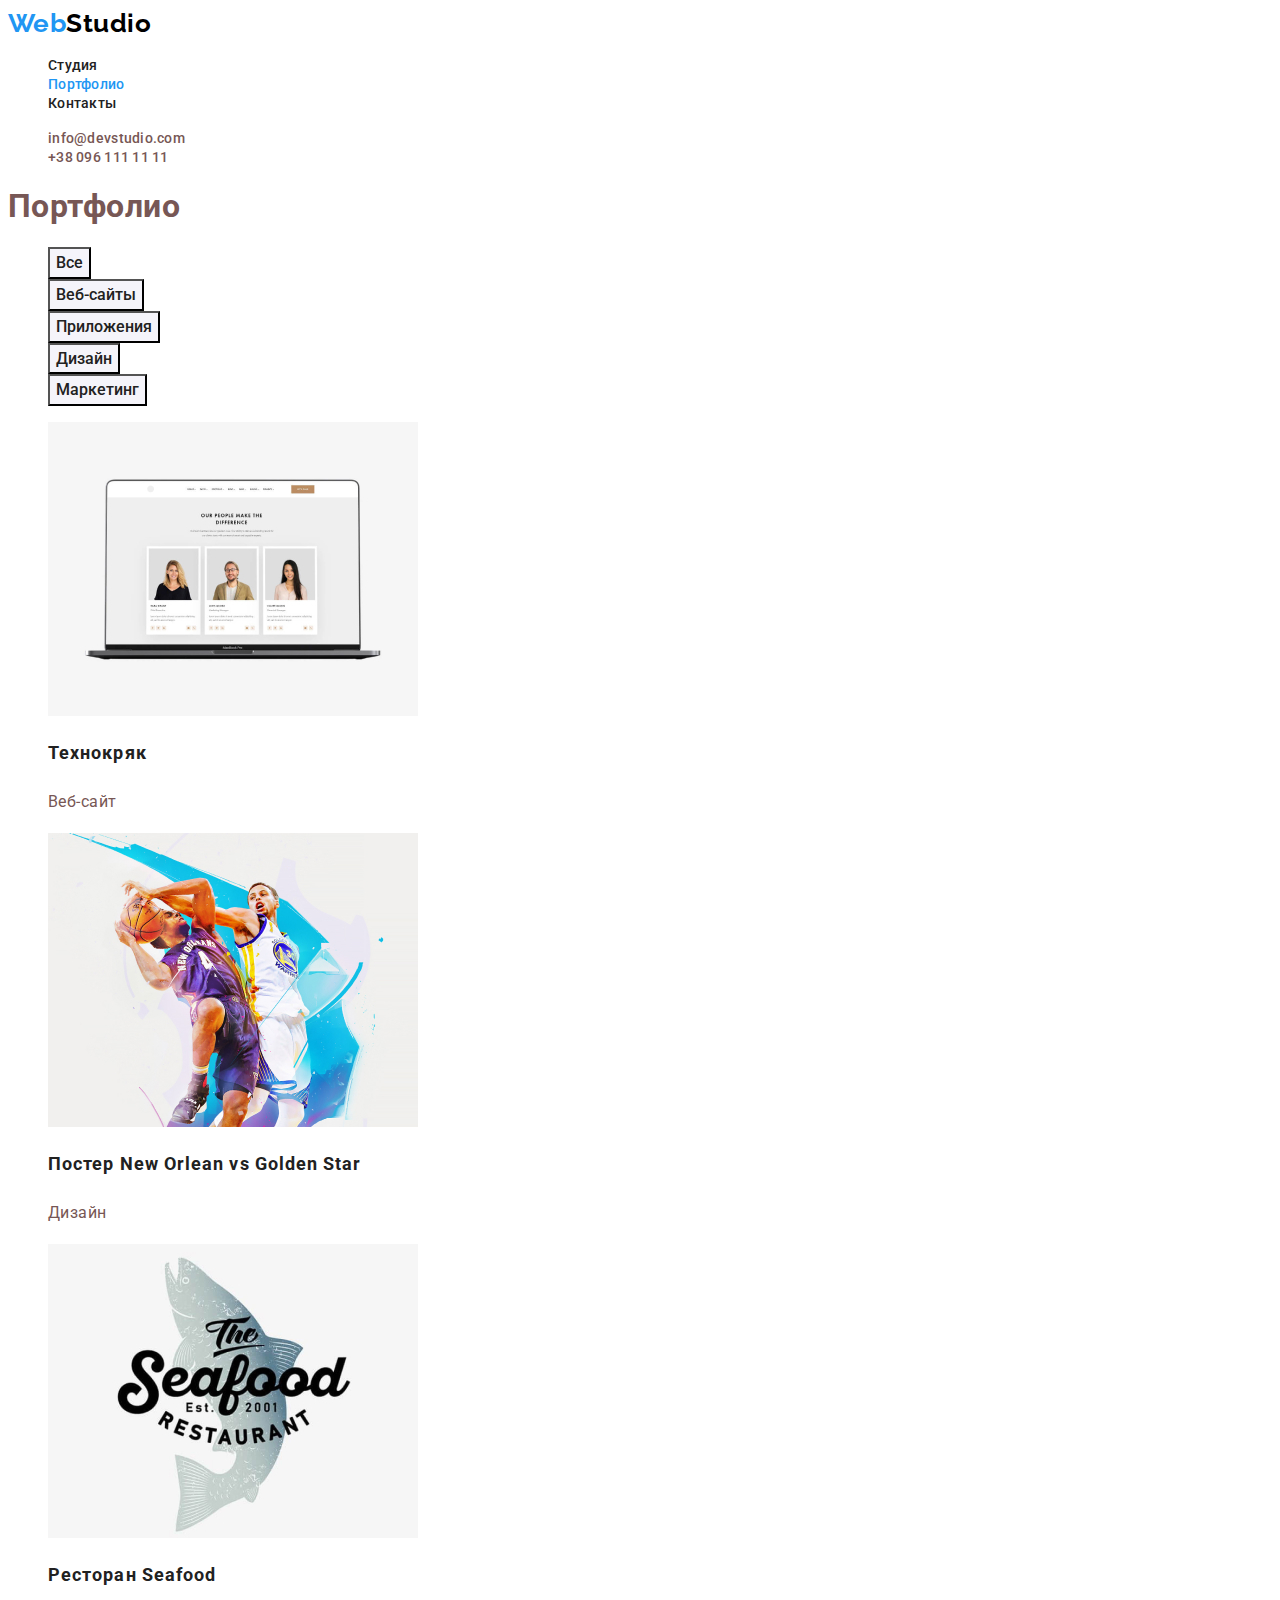
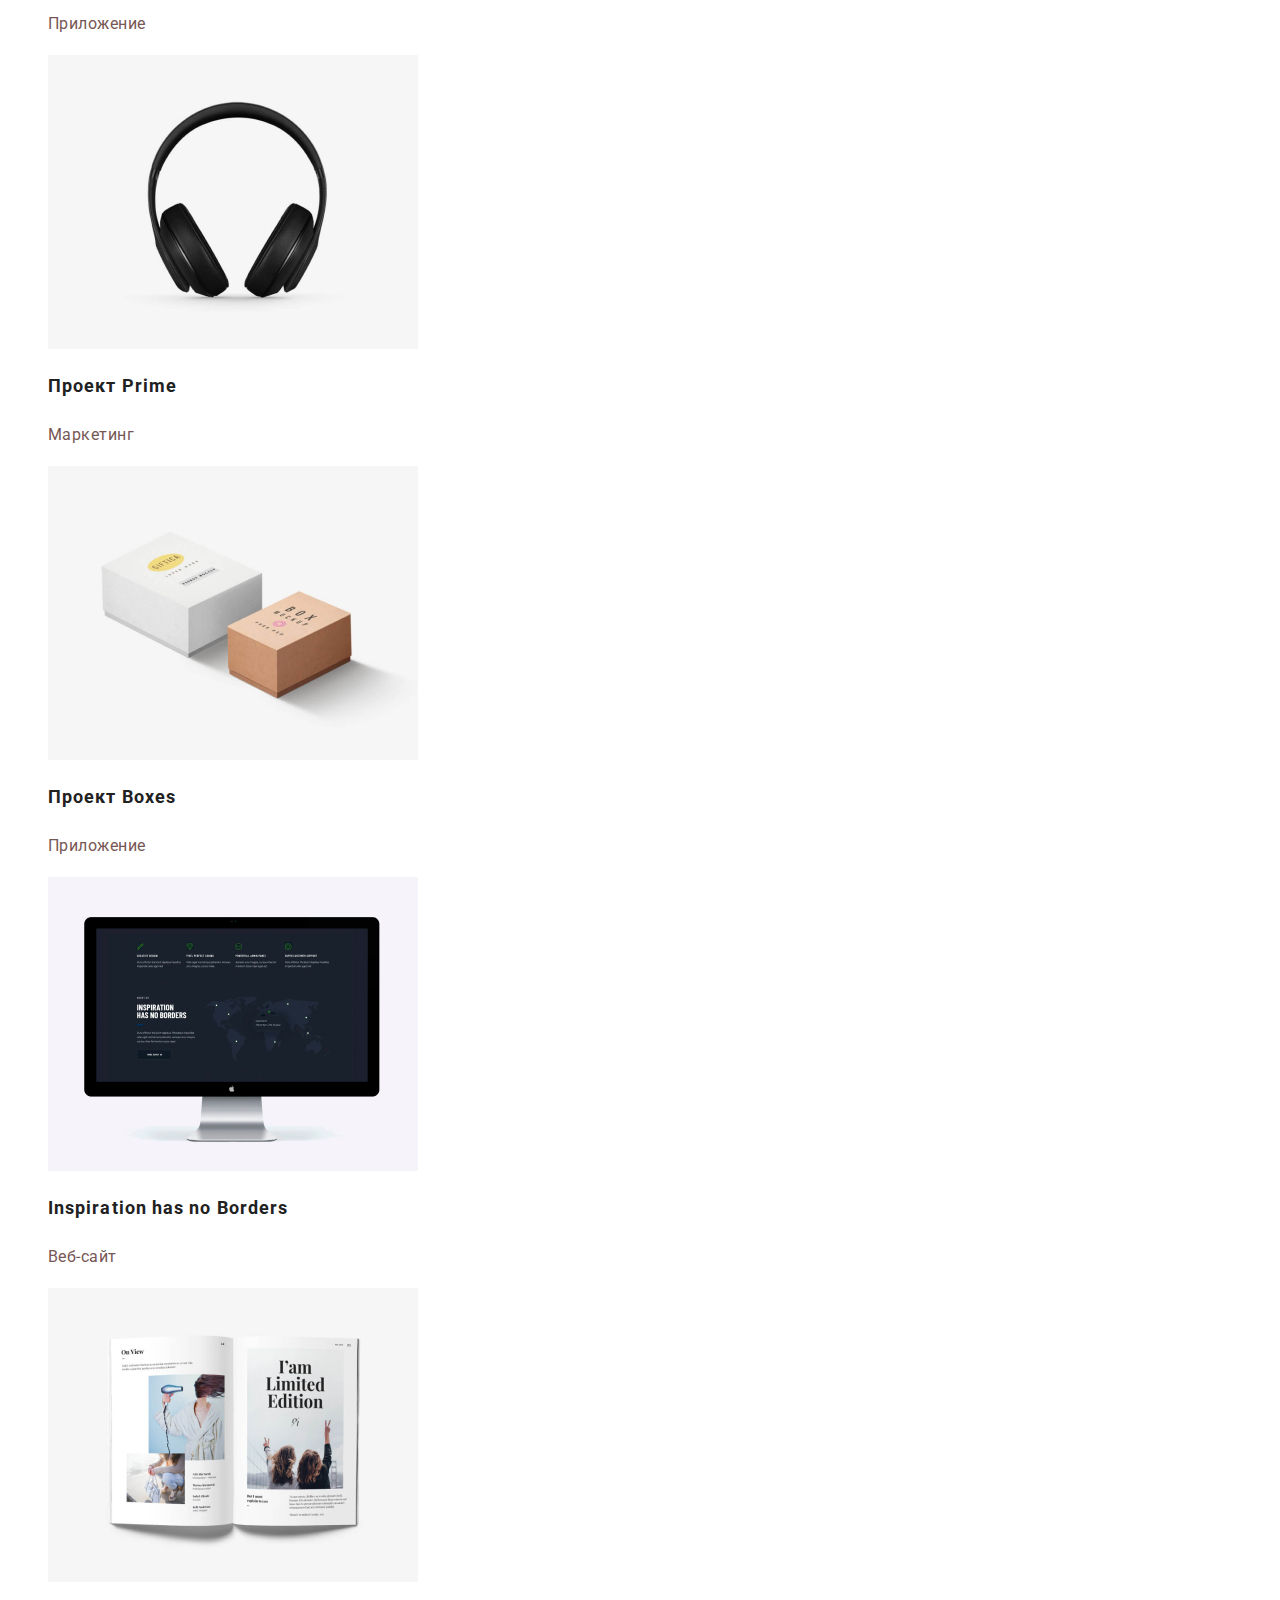
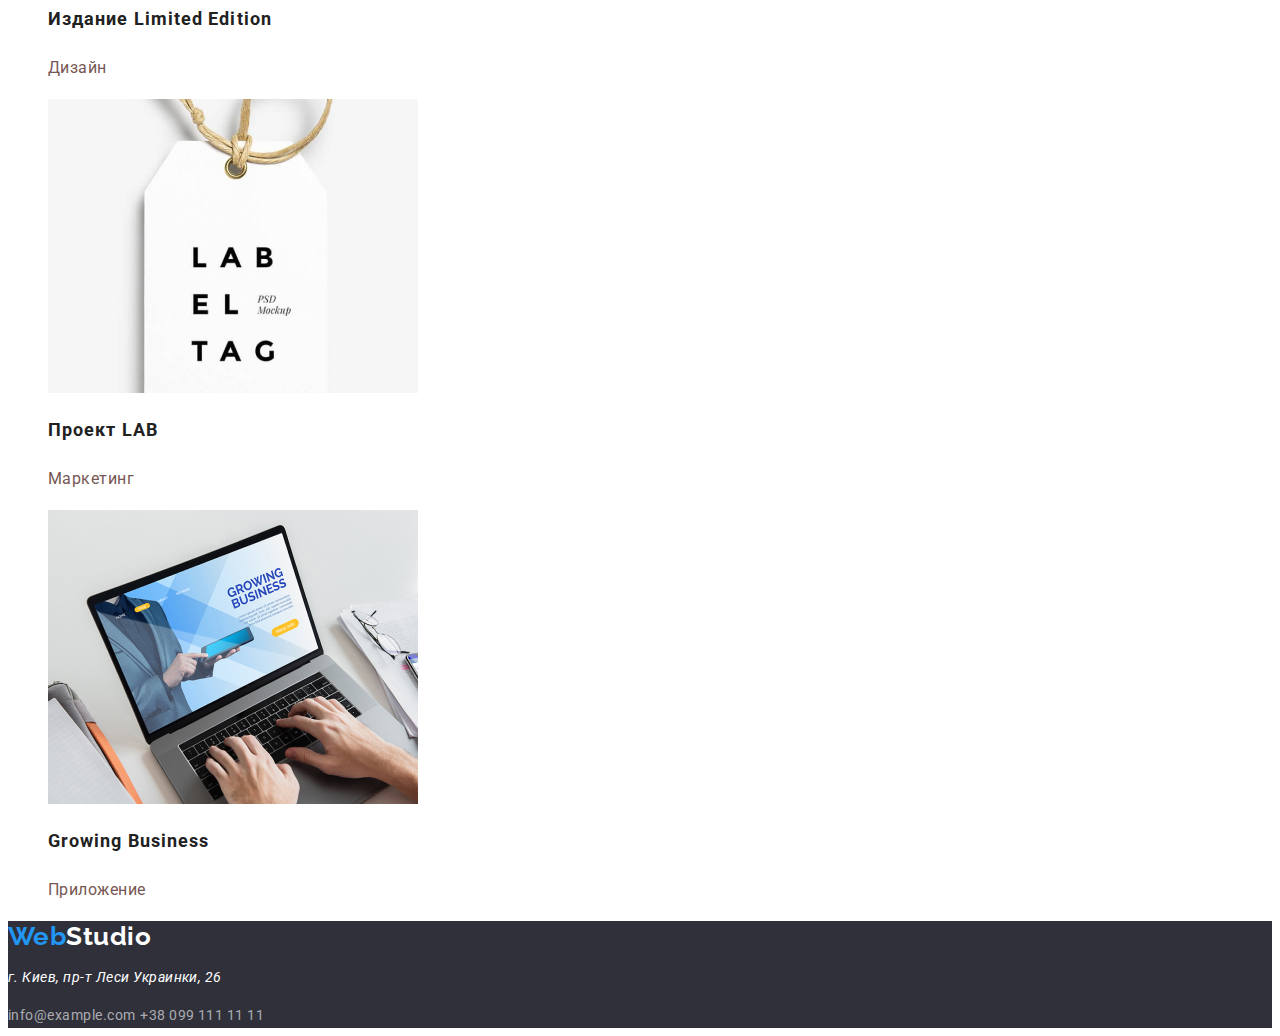
==== commit 98fdf8b8: "work on bugs." ====
--- a/portfolio.html
+++ b/portfolio.html
@@ -45,63 +45,63 @@
         <li>
           <a class="link" href="">
             <img src="./images/technoquack.jpg" alt="Веб-сайт технокряк" width="370" />
-            <h2 class="title">Технокряк</h2>
+            <h2 class="project-title title">Технокряк</h2>
             <p class="project-text">Веб-сайт</p>
           </a>
         </li>
         <li>
           <a class="link" href="">
             <img src="./images/NewOrlean.jpg" alt="Баскетболисты" width="370" />
-            <h2 class="title">Постер New Orlean vs Golden Star</h2>
+            <h2 class="project-title title">Постер New Orlean vs Golden Star</h2>
             <p class="project-text">Дизайн</p>
           </a>
         </li>
         <li>
           <a class="link" href="">
             <img src="./images/Seafood.jpg" alt="Лого ресторана" width="370" />
-            <h2 class="title">Ресторан Seafood</h2>
+            <h2 class="project-title title">Ресторан Seafood</h2>
             <p class="project-text">Приложение</p>
           </a>
         </li>
         <li>
           <a class="link" href="">
             <img src="./images/Prime.jpg" alt="Наушники" width="370" />
-            <h2 class="title">Проект Prime</h2>
+            <h2 class="project-title title">Проект Prime</h2>
             <p class="project-text">Маркетинг</p>
           </a>
         </li>
         <li>
           <a class="link" href="">
             <img src="./images/Boxes.jpg" alt="Коробки" width="370" />
-            <h2 class="title">Проект Boxes</h2>
+            <h2 class="project-title title">Проект Boxes</h2>
             <p class="project-text">Приложение</p>
           </a>
         </li>
         <li>
           <a class="link" href="">
             <img src="./images/Inspiration.jpg" alt="Веб-сайт" width="370" />
-            <h2 class="title">Inspiration has no Borders</h2>
+            <h2 class="project-title title">Inspiration has no Borders</h2>
             <p class="project-text">Веб-сайт</p>
           </a>
         </li>
         <li>
           <a class="link" href="">
             <img src="./images/LimitedEdition.jpg" alt="Журнал" width="370" />
-            <h2 class="title">Издание Limited Edition</h2>
+            <h2 class="project-title title">Издание Limited Edition</h2>
             <p class="project-text">Дизайн</p>
           </a>
         </li>
         <li>
           <a class="link" href="">
             <img src="./images/Lab.jpg" alt="Ярлык" width="370" />
-            <h2 class="title">Проект LAB</h2>
+            <h2 class="project-title title">Проект LAB</h2>
             <p class="project-text">Маркетинг</p>
           </a>
         </li>
         <li>
           <a class="link" href="">
             <img src="./images/GrowingBusiness.jpg" alt="Бизнес сайт" width="370" />
-            <h2 class="title">Growing Business</h2>
+            <h2 class="project-title title">Growing Business</h2>
             <p class="project-text">Приложение</p>
           </a>
         </li>
--- a/scc/styles.css
+++ b/scc/styles.css
@@ -4,12 +4,15 @@
 /* Белый цвет #FFFFFF */
 /*Цвет адресса в подвале rgba(255, 255, 255, 0.6); */
 /* Вторичный цвет фона #2F303A; */
+/* Цвет фона team #F5F4FA */
 :root {
     --primery-text-color: #775755;
     --title-text-color: #212121;
     --accent-color: #2196F3;
     --accent-bgc: #2F303A;
     --white-color: #FFFFFF;
+    --bgc-team: #F5F4FA;
+    --bgc-hover-btn: #188CE8;
 }
 
 body {
@@ -118,6 +121,11 @@
     cursor: pointer;
 }
 
+.button-hero:hover,
+.button-hero:focus {
+    background-color: var(--bgc-hover-btn);
+}
+
 /* Section Features */
 .features .title {
     font-weight: 700;
@@ -131,14 +139,22 @@
     line-height: 1.71;
 }
 
-
 /* Work box */
+
 .work .title {
     font-size: 36px;
     line-height: 1.17;
 }
 
 /* Team */
+.section-team {
+    background-color: var(--bgc-team);
+}
+
+.team {
+    background-color: var(--white-color);
+}
+
 .team .title {
     font-weight: 500;
     font-size: 16px;
@@ -154,7 +170,7 @@
 /* Main portfolio */
 .button-portfolio {
     color: var(--title-text-color);
-    background-color: #F5F4FA;
+    background-color: var(--bgc-team);
     font-weight: 500;
     font-size: 16px;
     line-height: 1.62;
@@ -169,10 +185,10 @@
 
 /* Project portfolio */
 .project-title {
-    color: var(--title-text-color);
     font-size: 18px;
     line-height: 2;
     letter-spacing: 0.06em;
+    font-family: Roboto, sans-serif;
 }
 
 .project-text {
@@ -196,4 +212,5 @@
     color: rgba(255, 255, 255, 0.6);
     font-size: 14px;
     line-height: 1.71;
+    font-style: normal
 }